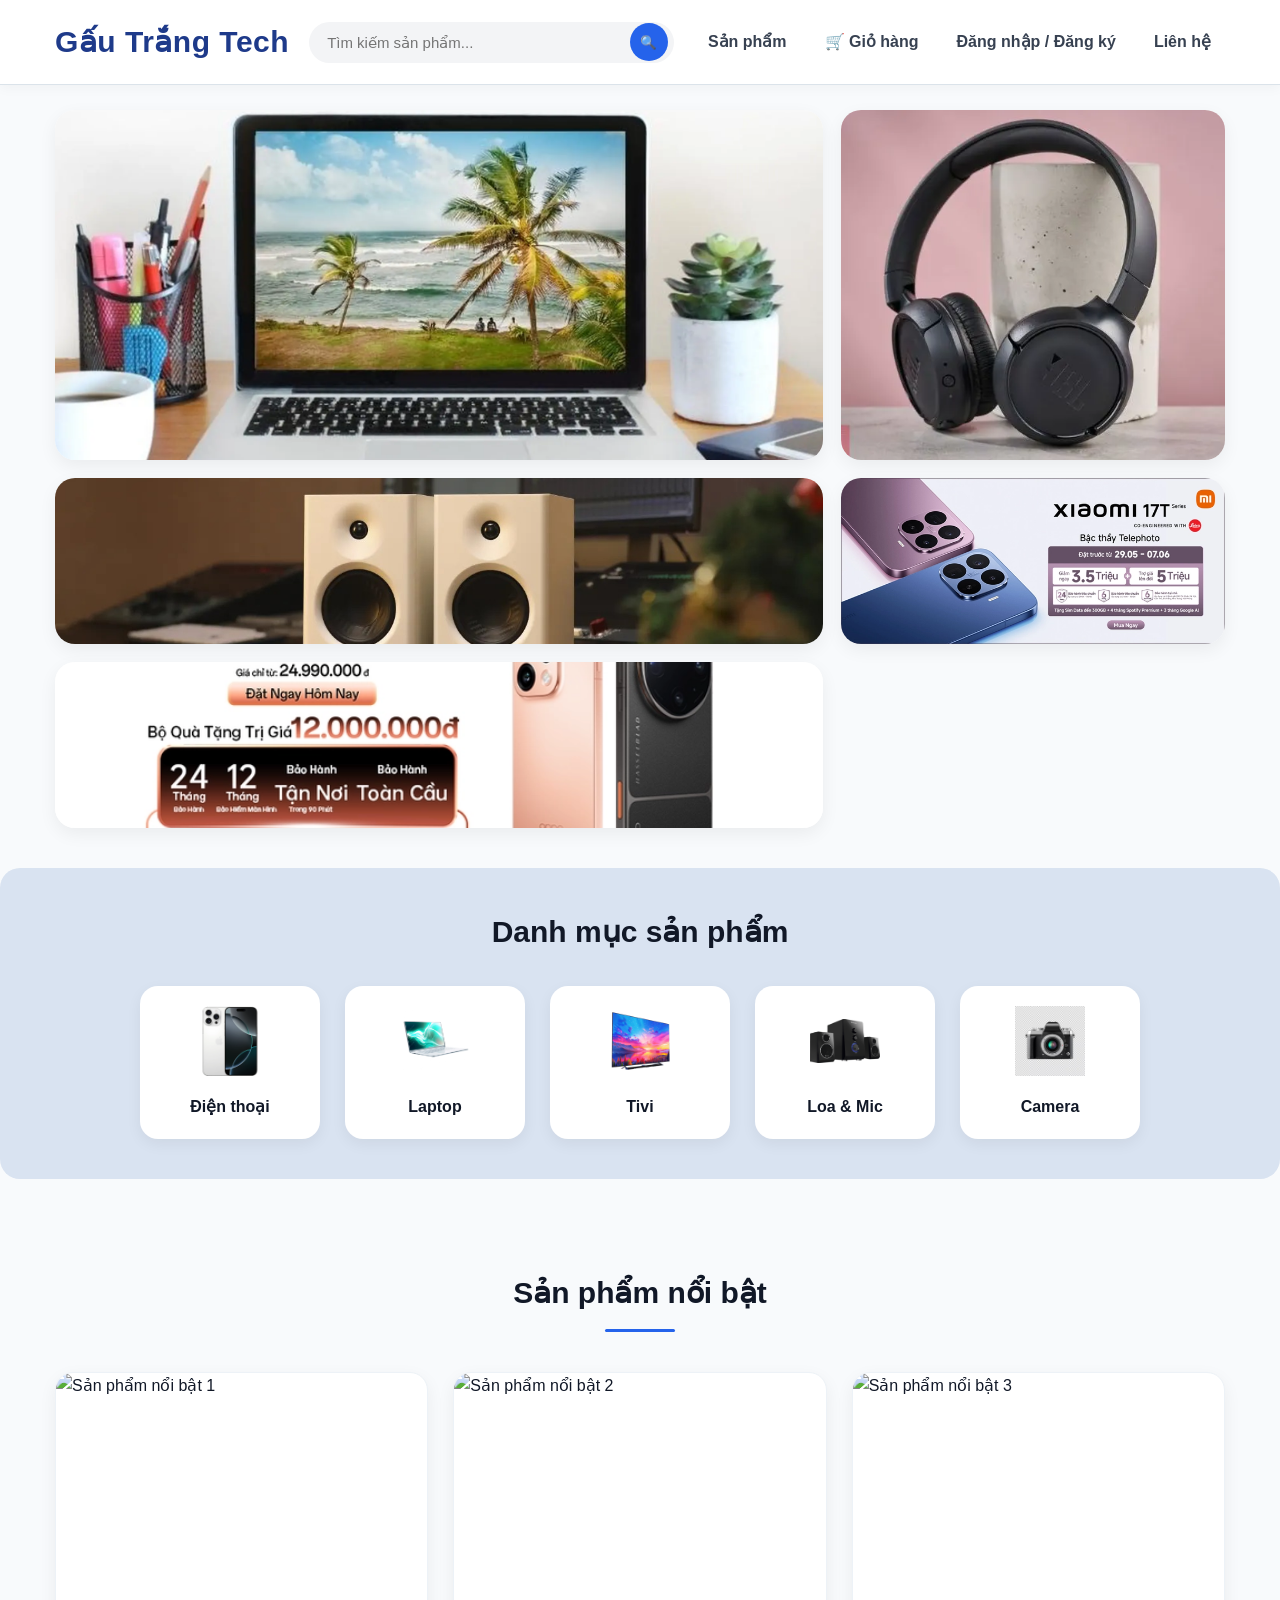
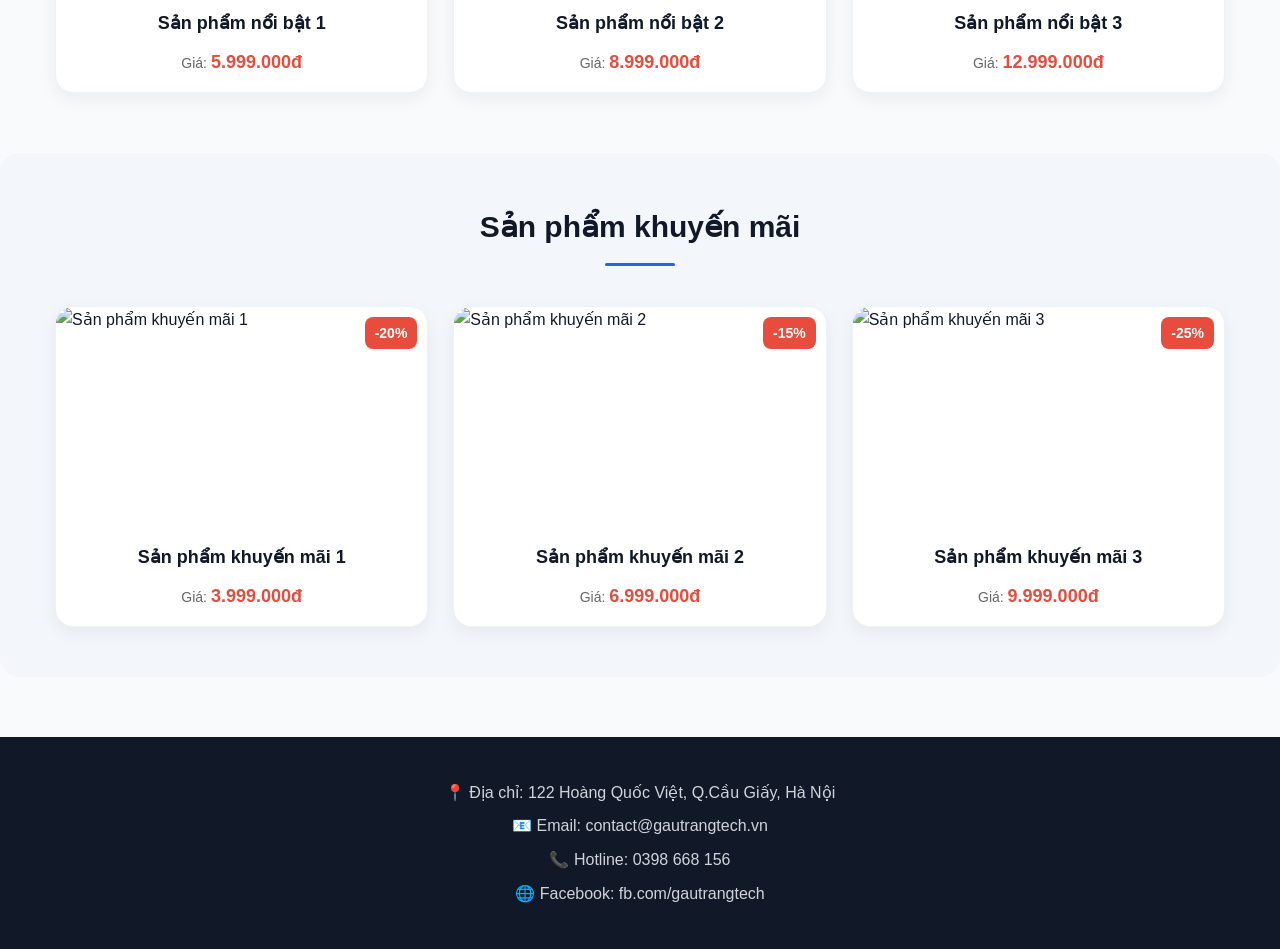
==== index.html @ 23dd0eb5 "Add HTML and CSS Added HTML and CSS" ====
<!DOCTYPE html>
<html lang="vi">
<head>
  <meta charset="UTF-8">
  <meta name="viewport" content="width=device-width, initial-scale=1.0">
  <title>Gấu Trắng Tech</title>
  <link rel="stylesheet" href="css/style.css">
</head>
<body>
  <header>
    <div class="container header-container">
      <div class="logo">
        <a href="index.html">Gấu Trắng Tech</a>
      </div>
      <div class="search-box">
        <input type="text" placeholder="Tìm kiếm sản phẩm..." id="searchInput">
        <button>🔍</button>
      </div>
      <div class="header-links">
        <a href="products.html">Sản phẩm</a>
        <a href="cart.html">🛒 Giỏ hàng</a>
        <a href="login.html">Đăng nhập / Đăng ký</a>
        <a href="contact.html">Liên hệ</a>
      </div>
    </div>
  </header>
  <section class="banner-news">
    <div class="container">
      <div class="news-grid" id="bannerContainer">
        <!-- Backend sẽ render banners ở đây -->
        <a href="products.html" class="news-card news-large">
          <img src="images/banner1.jpg" alt="Banner 1">
        </a>
        <a href="products.html" class="news-card news-large">
          <img src="images/banner2.jpg" alt="Banner 2">
        </a>
        <a href="products.html" class="news-card news-small">
          <img src="images/banner3.jpg" alt="Banner 3">
        </a>
        <a href="products.html" class="news-card news-small">
          <img src="images/banner4.jpg" alt="Banner 4">
        </a>
        <a href="products.html" class="news-card news-small">
          <img src="images/banner.jpg" alt="Banner 5">
        </a>
      </div>
    </div>
  </section>
  <section class="categories">
    <div class="container">
      <h2>Danh mục sản phẩm</h2>
      <div class="category-grid" id="categoryContainer">
        <!-- Backend sẽ render categories ở đây -->
        <a href="products.html?category=phone" class="category-item" data-category-id="1">
          <img src="images/phone.png" alt="Điện thoại">
          <p>Điện thoại</p>
        </a>
        <a href="products.html?category=laptop" class="category-item" data-category-id="2">
          <img src="images/laptop.png" alt="Laptop">
          <p>Laptop</p>
        </a>
        <a href="products.html?category=tivi" class="category-item" data-category-id="3">
          <img src="images/tivi.png" alt="Tivi">
          <p>Tivi</p>
        </a>
        <a href="products.html?category=speaker" class="category-item" data-category-id="4">
          <img src="images/loa.png" alt="Loa & Mic">
          <p>Loa & Mic</p>
        </a>
        <a href="products.html?category=camera" class="category-item" data-category-id="5">
          <img src="images/camera.png" alt="Camera">
          <p>Camera</p>
        </a>
      </div>
    </div>
  </section>
  <section class="product-section">
    <div class="container">
      <h2>Sản phẩm nổi bật</h2>
      <div class="product-grid" id="featuredProductsContainer">
        <a href="product-detail.html?id=1" class="product-item" data-product-id="1">
          <img src="images/featured1.jpg" alt="Sản phẩm nổi bật 1">
          <h3 class="product-name">Sản phẩm nổi bật 1</h3>
          <p class="product-price">Giá: <span>5.999.000đ</span></p>
        </a>
        <a href="product-detail.html?id=2" class="product-item" data-product-id="2">
          <img src="images/featured2.jpg" alt="Sản phẩm nổi bật 2">
          <h3 class="product-name">Sản phẩm nổi bật 2</h3>
          <p class="product-price">Giá: <span>8.999.000đ</span></p>
        </a>
        <a href="product-detail.html?id=3" class="product-item" data-product-id="3">
          <img src="images/featured3.jpg" alt="Sản phẩm nổi bật 3">
          <h3 class="product-name">Sản phẩm nổi bật 3</h3>
          <p class="product-price">Giá: <span>12.999.000đ</span></p>
        </a>
      </div>
    </div>
  </section>
  <section class="product-section promo">
    <div class="container">
      <h2>Sản phẩm khuyến mãi</h2>
      <div class="product-grid" id="promoProductsContainer">
        <!-- Backend sẽ render promo products ở đây -->
        <a href="product-detail.html?id=4" class="product-item" data-product-id="4">
          <img src="images/promo1.jpg" alt="Sản phẩm khuyến mãi 1">
          <h3 class="product-name">Sản phẩm khuyến mãi 1</h3>
          <p class="product-price">Giá: <span>3.999.000đ</span></p>
          <p class="product-discount">-20%</p>
        </a>
        <a href="product-detail.html?id=5" class="product-item" data-product-id="5">
          <img src="images/promo2.jpg" alt="Sản phẩm khuyến mãi 2">
          <h3 class="product-name">Sản phẩm khuyến mãi 2</h3>
          <p class="product-price">Giá: <span>6.999.000đ</span></p>
          <p class="product-discount">-15%</p>
        </a>
        <a href="product-detail.html?id=6" class="product-item" data-product-id="6">
          <img src="images/promo3.jpg" alt="Sản phẩm khuyến mãi 3">
          <h3 class="product-name">Sản phẩm khuyến mãi 3</h3>
          <p class="product-price">Giá: <span>9.999.000đ</span></p>
          <p class="product-discount">-25%</p>
        </a>
      </div>
    </div>
  </section>

  <footer>
    <p>📍 Địa chỉ: 122 Hoàng Quốc Việt, Q.Cầu Giấy, Hà Nội</p>
    <p>📧 Email: contact@gautrangtech.vn</p>
    <p>📞 Hotline: 0398 668 156</p>
    <p>🌐 Facebook: fb.com/gautrangtech</p>
  </footer>
</body>
</html>
<!-- Add HTML and CSS -->
---- css/style.css ----
*{
    margin:0;
    padding:0;
    box-sizing:border-box;
}

html{
    scroll-behavior:smooth;
}

body{
    font-family:'Segoe UI', Arial, sans-serif;
    background:#f8fafc;
    color:#111827;
    line-height:1.6;
}

.container{
    max-width:1200px;
    margin:auto;
    padding:0 15px;
}

header{
    background:#ffffff;
    border-bottom:1px solid #dbe3ea;
    box-shadow:0 3px 12px rgba(0,0,0,.04);
    padding:18px 40px;
    position:sticky;
    top:0;
    z-index:999;
}

.header-container{
    display:flex;
    justify-content:space-between;
    align-items:center;
    gap:20px;
}

.logo a{
    text-decoration: none;
    font-size:30px;
    font-weight:700;
    color:#1e3a8a;
    letter-spacing:.5px;
    white-space:nowrap;
}
.logo a:hover{
    color: #2563eb;
}

.search-box{
    flex:1;
    display:flex;
    position:relative;
}

.search-box input{
    width:100%;
    padding:12px 18px;
    border:none;
    background:#f3f4f6;
    border-radius:30px;
    outline:none;
    font-size:15px;
}

.search-box input:focus{
    box-shadow:0 0 0 3px rgba(37,99,235,.15);
}

.search-box button{
    position:absolute;
    right:6px;
    top:50%;
    transform:translateY(-50%);
    width:38px;
    height:38px;
    border:none;
    border-radius:50%;
    background:#2563eb;
    color:white;
    cursor:pointer;
    transition:.3s;
}

.search-box button:hover{
    background:#1d4ed8;
}

.header-links{
    display:flex;
    align-items:center;
    gap:10px;
}

.header-links a{
    text-decoration:none;
    color:#374151;
    font-weight:600;
    padding:10px 14px;
    border-radius:10px;
    transition:.3s;
}

.header-links a:hover{
    background:#f3f4f6;
    color:#111827;
}

.banner-news{
    padding:25px 0 40px;
}

.news-grid{
    display:grid;
    grid-template-columns:2fr 1fr;
    gap:18px;
}

.news-card{
    display:block;
    overflow:hidden;
    border-radius:20px;
    background:#fff;
    box-shadow:0 6px 18px rgba(0,0,0,.06);
    transition:.3s;
}

.news-card:hover{
    transform:translateY(-4px);
    box-shadow:0 12px 24px rgba(0,0,0,.10);
}

.news-large{
    height:350px;
}

.news-small{
    height:166px;
}

.news-card img{
    width:100%;
    height:100%;
    object-fit:cover;
    transition:.4s;
}

.news-card:hover img{
    transform:scale(1.04);
}

@media(max-width:768px){
    .news-grid{
        grid-template-columns:1fr;
    }

    .news-large{
        height:240px;
    }

    .news-small{
        height:180px;
    }
}

.categories{
    background:#d9e3f1;
    border-radius:20px;
    padding:40px 0;
    margin-bottom:30px;
}

.categories h2{
    text-align:center;
    font-size:30px;
    margin-bottom:30px;
    color:#111827;
}

.category-grid{
    display:flex;
    justify-content:center;
    gap:25px;
    flex-wrap:wrap;
}

.category-item{
    width:180px;
    background:#fff;
    text-align:center;
    text-decoration:none;
    color:#111827;
    padding:20px;
    border-radius:18px;
    box-shadow:0 5px 15px rgba(0,0,0,.06);
    transition:.3s;
}

.category-item:hover{
    transform:translateY(-8px);
}

.category-item img{
    width:70px;
    height:70px;
    object-fit:contain;
    margin-bottom:10px;
}

.category-item p{
    font-weight:600;
}

.product-section{
    padding:60px 0;
}

.product-section h2{
    text-align:center;
    position:relative;
    margin-bottom:40px;
    font-size:30px;
    color:#111827;
}

.product-section h2::after{
    content:"";
    display:block;
    width:70px;
    height:3px;
    background:#2563eb;
    margin:12px auto 0;
    border-radius:20px;
}

.promo{
    background:#f3f6fb;
    border-radius:20px;
    padding:50px 20px;
}

.product-grid{
    display:grid;
    grid-template-columns:repeat(auto-fit,minmax(250px,1fr));
    gap:25px;
}
.product-item{
    background:#fff;
    border:1px solid #edf2f7;
    border-radius:18px;
    overflow:hidden;
    text-decoration:none;
    color:#111827;
    box-shadow:0 6px 18px rgba(0,0,0,.06);
    transition:.3s;
    position:relative;
    display:flex;
    flex-direction:column;
}

.product-item:hover{
    transform:translateY(-8px);
    border-color:#dbeafe;
    box-shadow:0 12px 28px rgba(0,0,0,.10);
}

.product-item img{
    width:100%;
    height:220px;
    object-fit:cover;
}

.product-item h3{
    padding:15px 15px 5px 15px;
    text-align:center;
    font-size:18px;
    font-weight:600;
}

.product-name{
    padding:15px 15px 5px 15px;
    font-size:16px;
    font-weight:600;
    min-height:50px;
    display:flex;
    align-items:center;
    justify-content:center;
}

.product-price{
    padding:5px 15px 15px 15px;
    text-align:center;
    font-size:14px;
    color:#666;
}

.product-price span{
    font-weight:700;
    color:#e74c3c;
    font-size:18px;
}

.product-discount{
    position:absolute;
    top:10px;
    right:10px;
    background:#e74c3c;
    color:white;
    padding:5px 10px;
    border-radius:8px;
    font-weight:700;
    font-size:14px;
}

footer{
    background:#111827;
    color:white;
    text-align:center;
    padding:35px 20px;
    margin-top:60px;
}

footer p{
    margin:8px 0;
    color:#d1d5db;
}

@media(max-width:768px){
    .header-container{
        flex-direction:column;
    }

    .search-box{
        width:100%;
    }

    .header-links{
        flex-wrap:wrap;
        justify-content:center;
    }

    .logo{
        text-align:center;
    }

    .product-grid{
        grid-template-columns:1fr;
    }
}
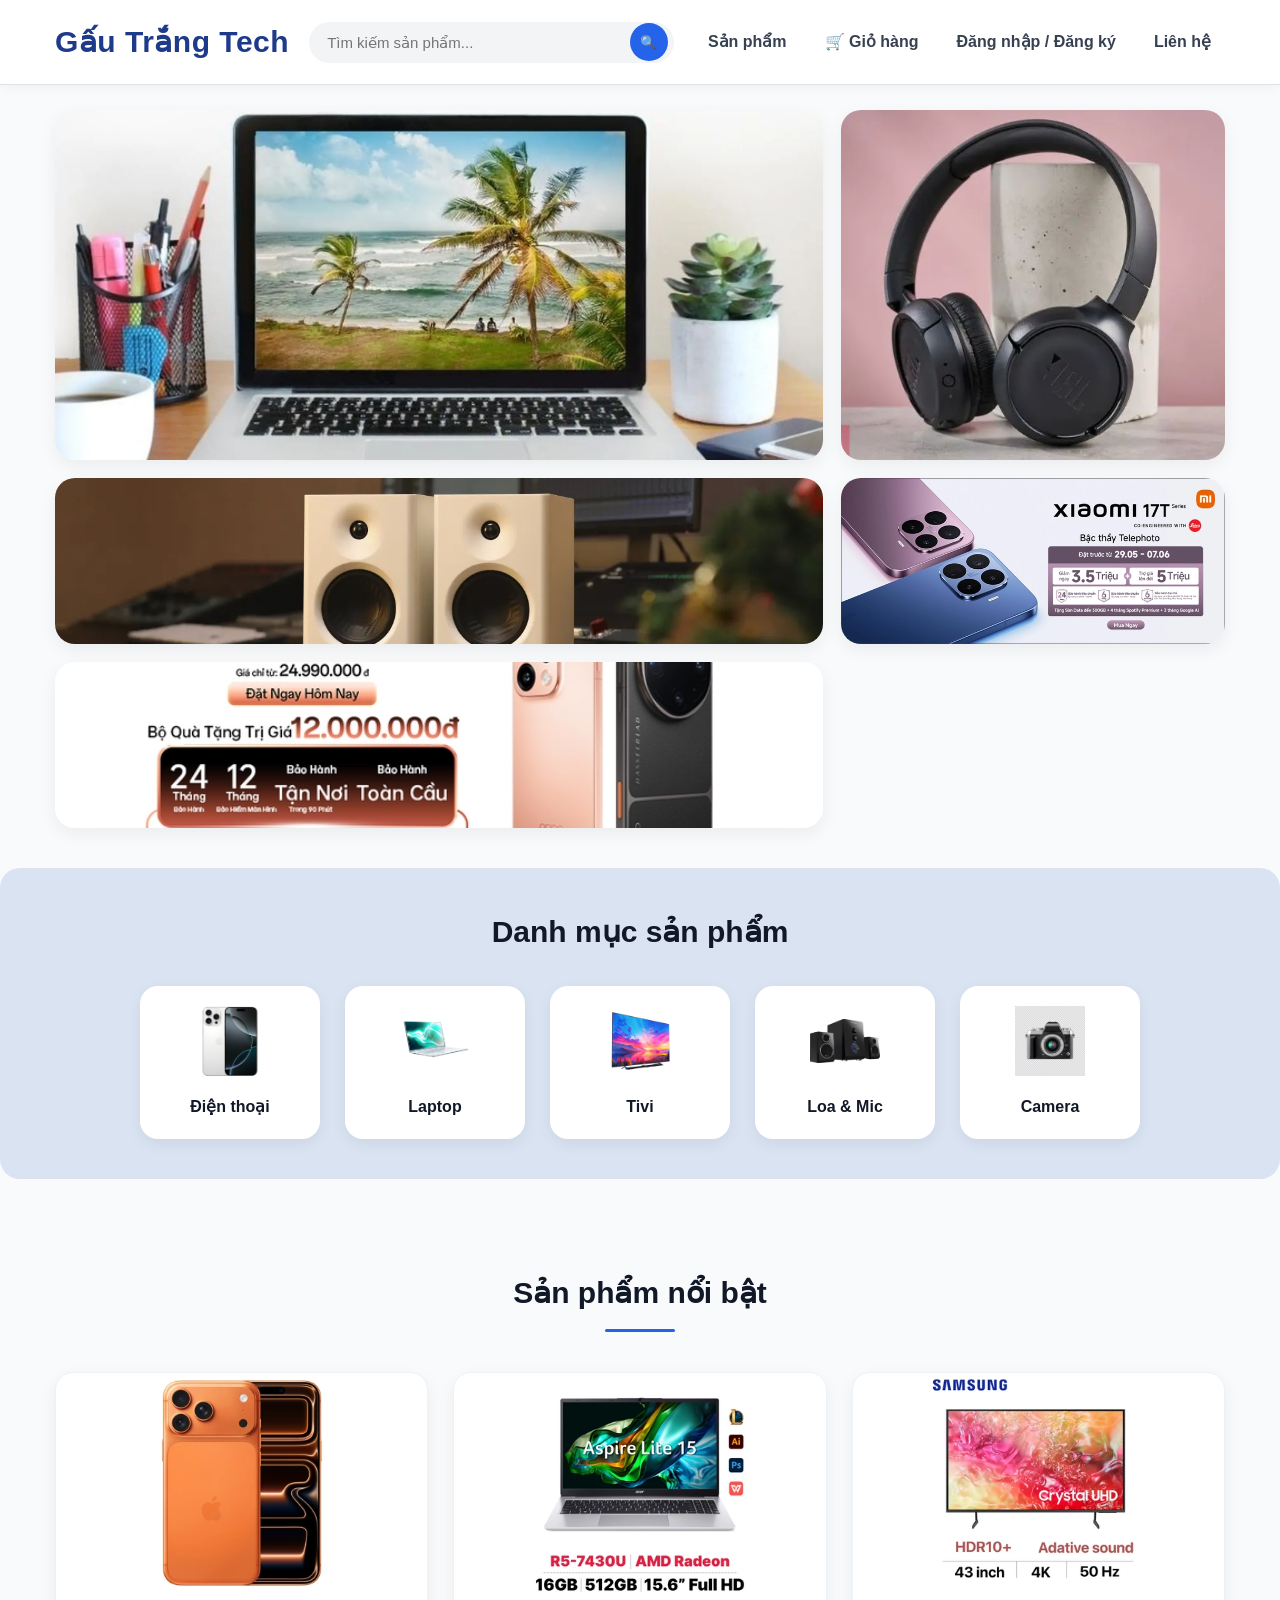
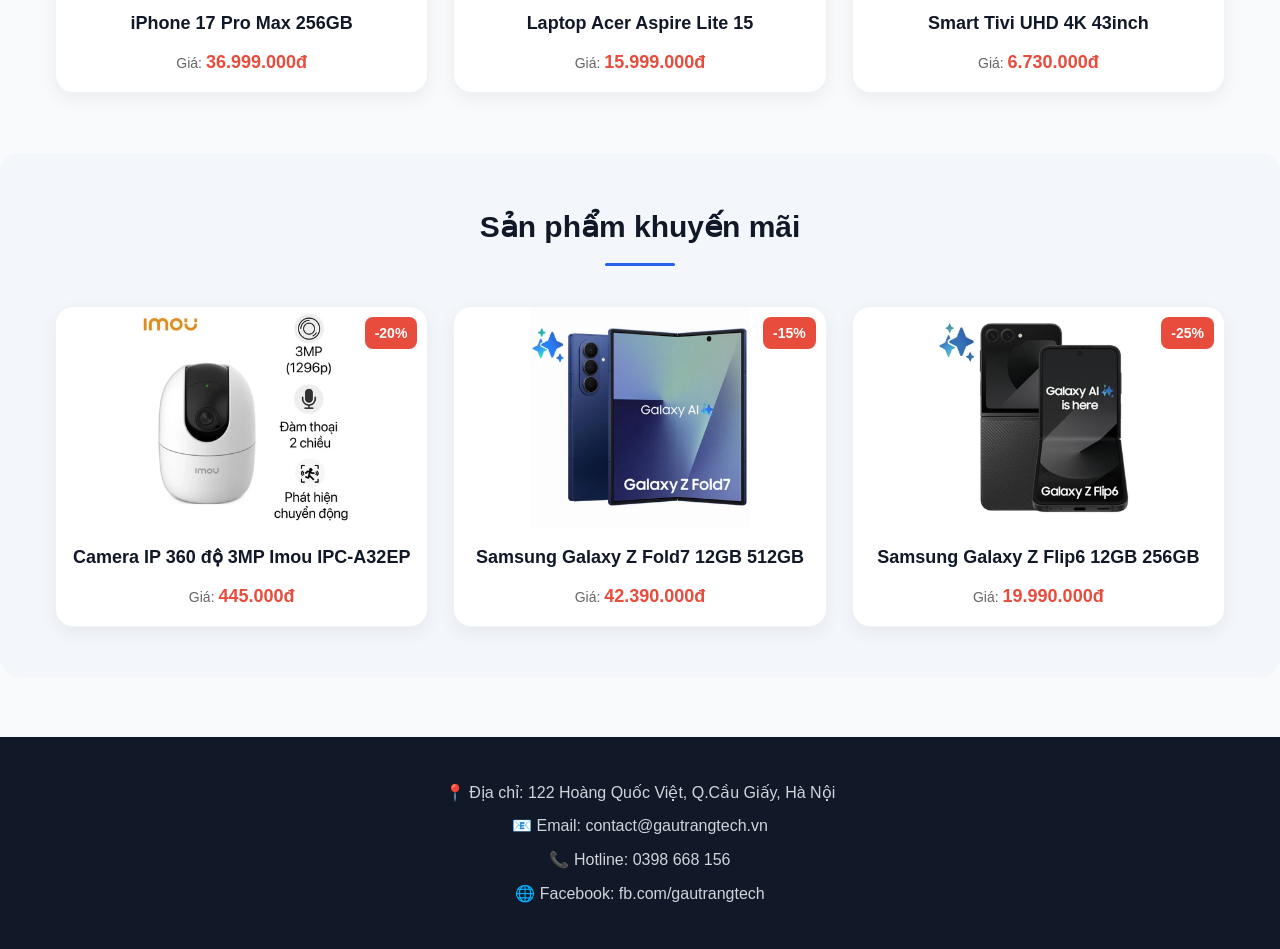
==== commit da63ea7e: "Update homepage design and product images" ====
--- a/index.html
+++ b/index.html
@@ -22,7 +22,6 @@
         <a href="login.html">Đăng nhập / Đăng ký</a>
         <a href="contact.html">Liên hệ</a>
       </div>
-    </div>
   </header>
   <section class="banner-news">
     <div class="container">
@@ -79,19 +78,19 @@
       <h2>Sản phẩm nổi bật</h2>
       <div class="product-grid" id="featuredProductsContainer">
         <a href="product-detail.html?id=1" class="product-item" data-product-id="1">
-          <img src="images/featured1.jpg" alt="Sản phẩm nổi bật 1">
-          <h3 class="product-name">Sản phẩm nổi bật 1</h3>
-          <p class="product-price">Giá: <span>5.999.000đ</span></p>
+          <img src="images/iphone17promax.jpg" alt="Sản phẩm nổi bật 1">
+          <h3 class="product-name">iPhone 17 Pro Max 256GB</h3>
+          <p class="product-price">Giá: <span>36.999.000đ</span></p>
         </a>
         <a href="product-detail.html?id=2" class="product-item" data-product-id="2">
-          <img src="images/featured2.jpg" alt="Sản phẩm nổi bật 2">
-          <h3 class="product-name">Sản phẩm nổi bật 2</h3>
-          <p class="product-price">Giá: <span>8.999.000đ</span></p>
+          <img src="images/laptop Acer.jpg" alt="Sản phẩm nổi bật 2">
+          <h3 class="product-name">Laptop Acer Aspire Lite 15 </h3>
+          <p class="product-price">Giá: <span>15.999.000đ</span></p>
         </a>
         <a href="product-detail.html?id=3" class="product-item" data-product-id="3">
-          <img src="images/featured3.jpg" alt="Sản phẩm nổi bật 3">
-          <h3 class="product-name">Sản phẩm nổi bật 3</h3>
-          <p class="product-price">Giá: <span>12.999.000đ</span></p>
+          <img src="images/smarttivi.jpg" alt="Sản phẩm nổi bật 3">
+          <h3 class="product-name">Smart Tivi UHD 4K 43inch </h3>
+          <p class="product-price">Giá: <span>6.730.000đ</span></p>
         </a>
       </div>
     </div>
@@ -102,21 +101,21 @@
       <div class="product-grid" id="promoProductsContainer">
         <!-- Backend sẽ render promo products ở đây -->
         <a href="product-detail.html?id=4" class="product-item" data-product-id="4">
-          <img src="images/promo1.jpg" alt="Sản phẩm khuyến mãi 1">
-          <h3 class="product-name">Sản phẩm khuyến mãi 1</h3>
-          <p class="product-price">Giá: <span>3.999.000đ</span></p>
+          <img src="images/camera360.jpg" alt="Sản phẩm khuyến mãi 1">
+          <h3 class="product-name">Camera IP 360 độ 3MP Imou IPC-A32EP</h3>
+          <p class="product-price">Giá: <span>445.000đ</span></p>
           <p class="product-discount">-20%</p>
         </a>
         <a href="product-detail.html?id=5" class="product-item" data-product-id="5">
-          <img src="images/promo2.jpg" alt="Sản phẩm khuyến mãi 2">
-          <h3 class="product-name">Sản phẩm khuyến mãi 2</h3>
-          <p class="product-price">Giá: <span>6.999.000đ</span></p>
+          <img src="images/samsunggalaxy.jpg" alt="Sản phẩm khuyến mãi 2">
+          <h3 class="product-name">Samsung Galaxy Z Fold7 12GB 512GB</h3>
+          <p class="product-price">Giá: <span>42.390.000đ</span></p>
           <p class="product-discount">-15%</p>
         </a>
         <a href="product-detail.html?id=6" class="product-item" data-product-id="6">
-          <img src="images/promo3.jpg" alt="Sản phẩm khuyến mãi 3">
-          <h3 class="product-name">Sản phẩm khuyến mãi 3</h3>
-          <p class="product-price">Giá: <span>9.999.000đ</span></p>
+          <img src="images/samsungzflip6.jpg" alt="Sản phẩm khuyến mãi 3">
+          <h3 class="product-name">Samsung Galaxy Z Flip6 12GB 256GB</h3>
+          <p class="product-price">Giá: <span>19.990.000đ</span></p>
           <p class="product-discount">-25%</p>
         </a>
       </div>
@@ -129,6 +128,7 @@
     <p>📞 Hotline: 0398 668 156</p>
     <p>🌐 Facebook: fb.com/gautrangtech</p>
   </footer>
+  <script src="js/main.js"></script>
+  <script src="js/index.js"></script>
 </body>
 </html>
-<!-- Add HTML and CSS -->
--- a/css/style.css
+++ b/css/style.css
@@ -270,7 +270,7 @@
 .product-item img{
     width:100%;
     height:220px;
-    object-fit:cover;
+    object-fit:contain;
 }
 
 .product-item h3{
@@ -349,4 +349,5 @@
     .product-grid{
         grid-template-columns:1fr;
     }
-}+}
+/* Add HTML and CSS */
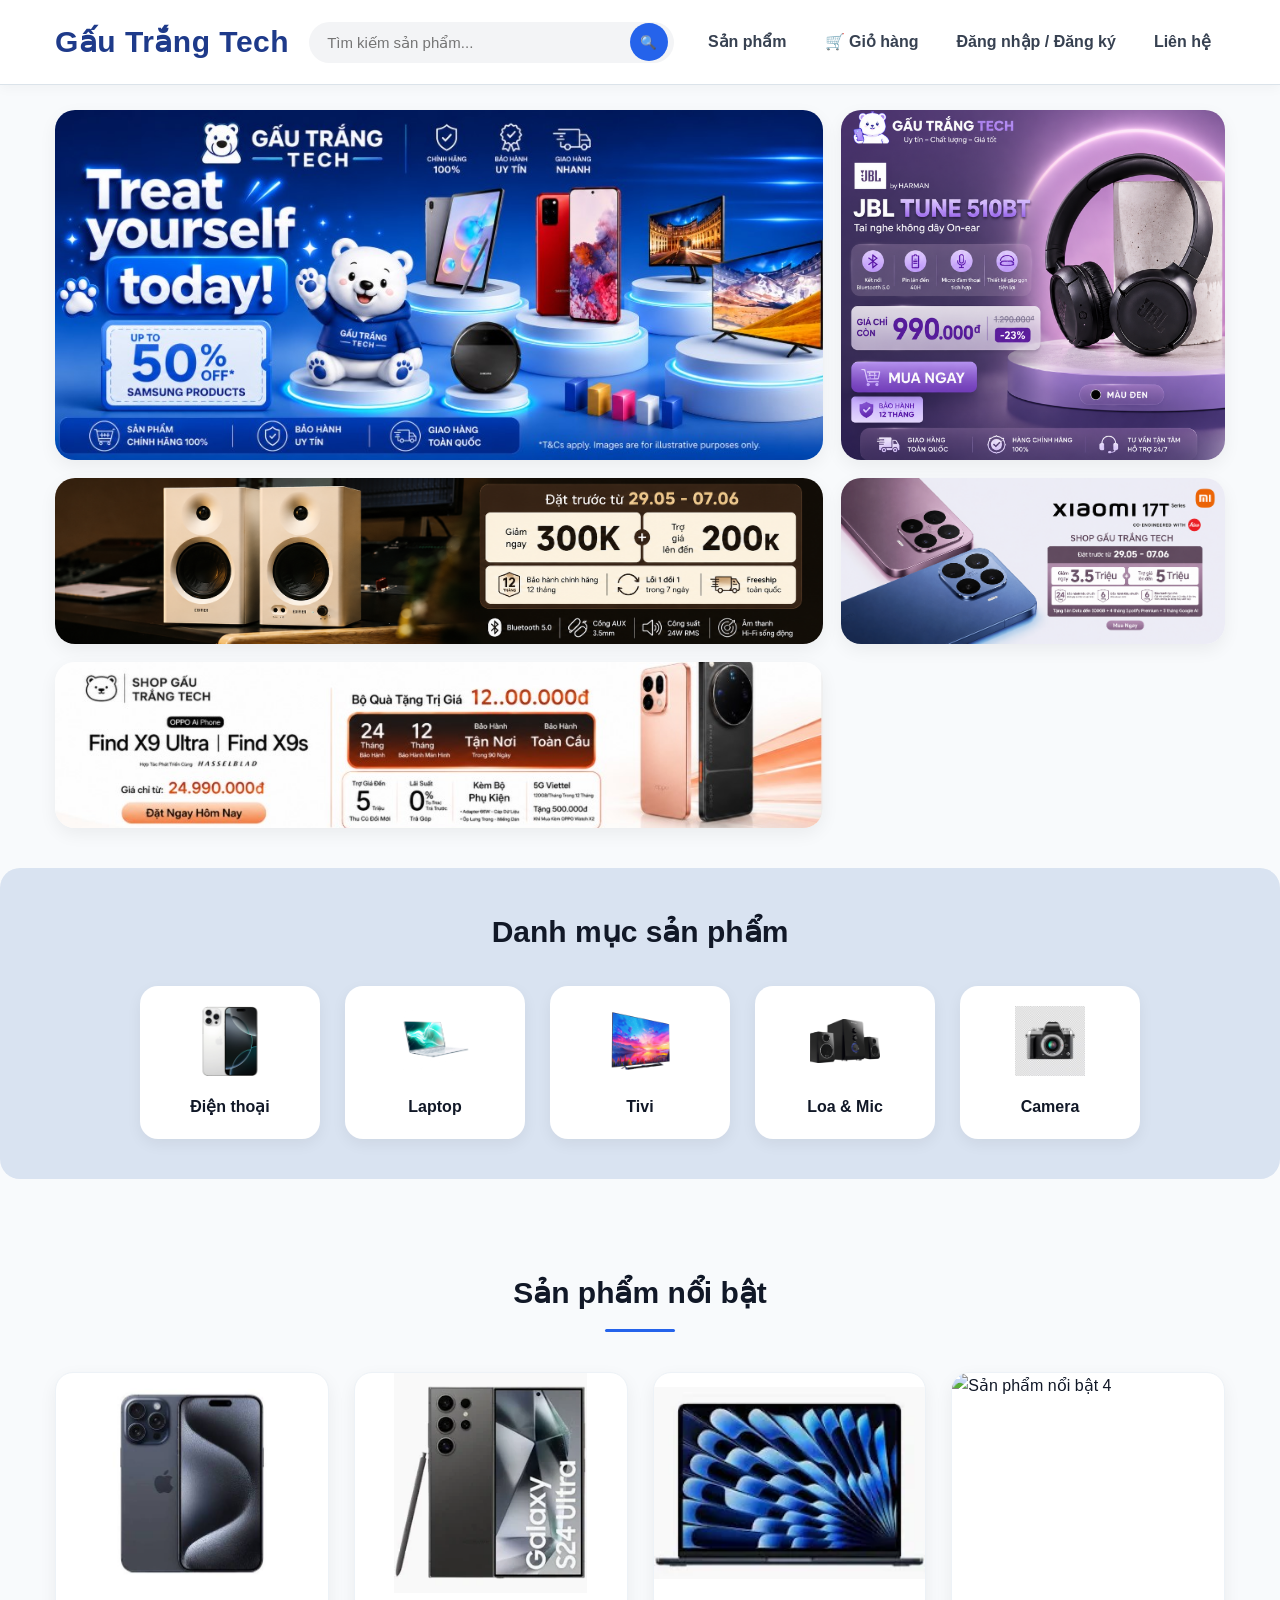
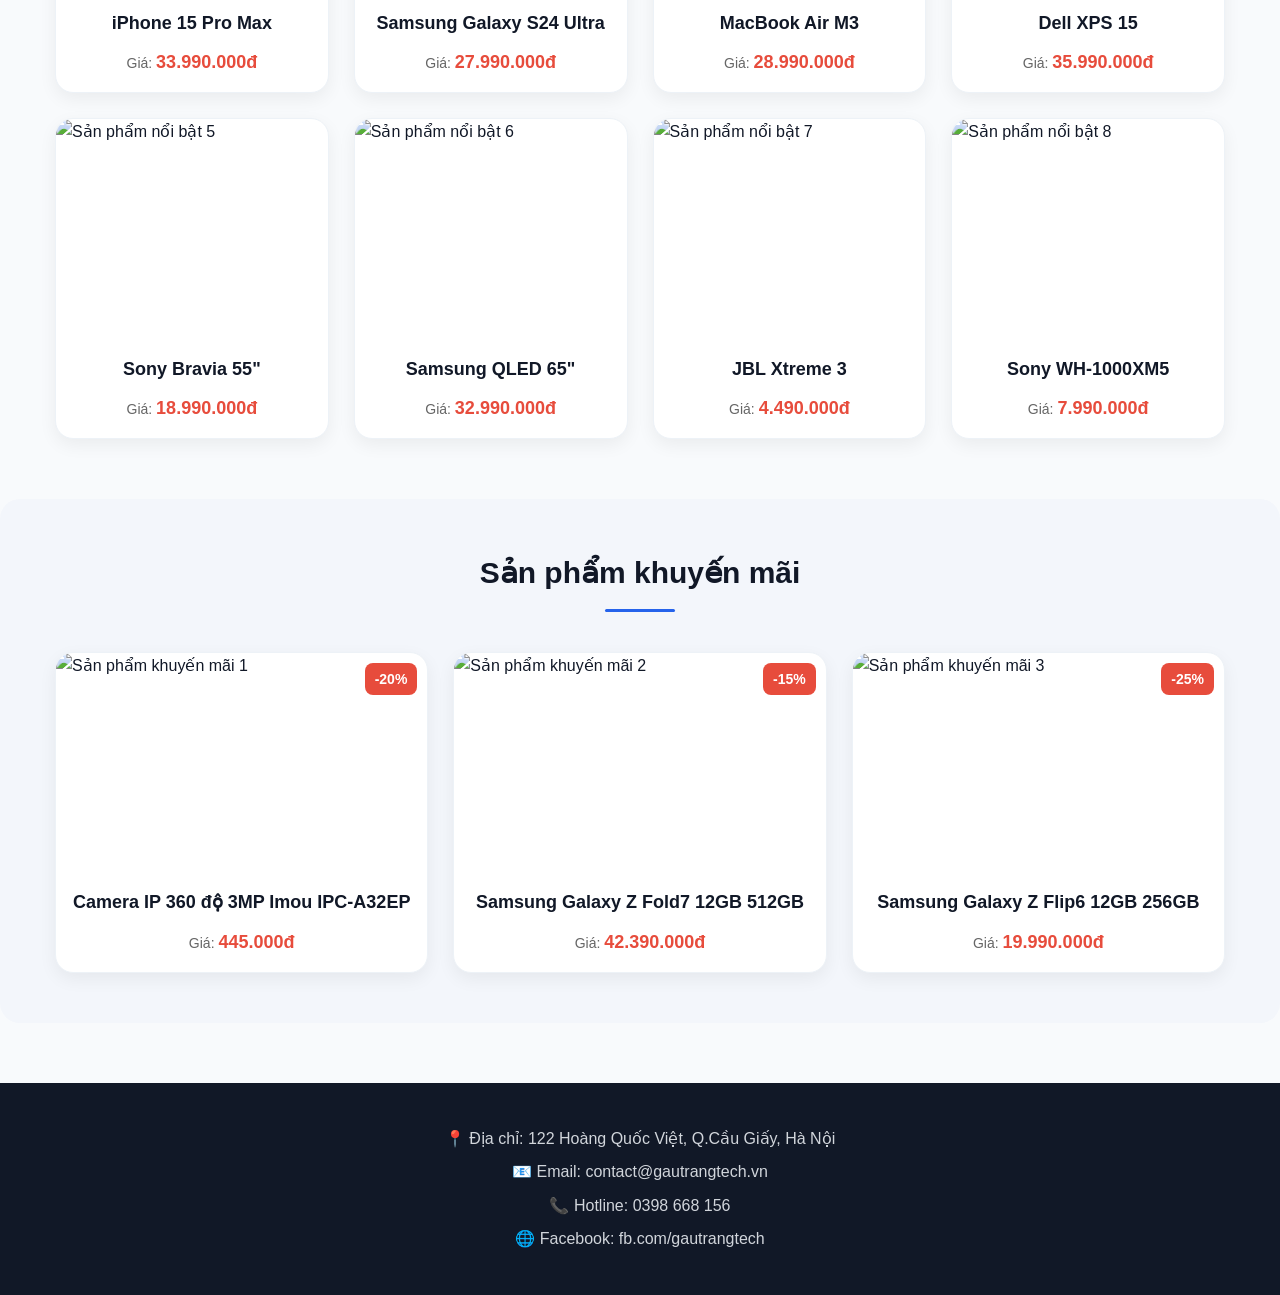
==== commit 592dd4f4: "Update homepage design and product images" ====
--- a/index.html
+++ b/index.html
@@ -23,28 +23,59 @@
         <a href="contact.html">Liên hệ</a>
       </div>
   </header>
-  <section class="banner-news">
-    <div class="container">
-      <div class="news-grid" id="bannerContainer">
-        <!-- Backend sẽ render banners ở đây -->
-        <a href="products.html" class="news-card news-large">
-          <img src="images/banner1.jpg" alt="Banner 1">
-        </a>
-        <a href="products.html" class="news-card news-large">
-          <img src="images/banner2.jpg" alt="Banner 2">
-        </a>
-        <a href="products.html" class="news-card news-small">
-          <img src="images/banner3.jpg" alt="Banner 3">
-        </a>
-        <a href="products.html" class="news-card news-small">
-          <img src="images/banner4.jpg" alt="Banner 4">
-        </a>
-        <a href="products.html" class="news-card news-small">
-          <img src="images/banner.jpg" alt="Banner 5">
-        </a>
-      </div>
+<section class="banner-news">
+  <div class="container">
+    <div class="news-grid" id="bannerContainer">
+
+      <!-- Banner lớn slider -->
+<div class="news-card news-large slider">
+
+    <!-- Nút chuyển ảnh -->
+    <button class="slider-btn prev">❮</button>
+    <button class="slider-btn next">❯</button>
+
+    <a href="products.html">
+        <img src="images/banner1.jpg" class="slide active" alt="Banner 1">
+    </a>
+
+    <a href="products.html">
+        <img src="images/banner2.jpg" class="slide" alt="Banner 2">
+    </a>
+
+    <a href="products.html">
+        <img src="images/banner3.jpg" class="slide" alt="Banner 3">
+    </a>
+
+    <a href="products.html">
+        <img src="images/banner4.jpg" class="slide" alt="Banner 4">
+    </a>
+
+    <a href="products.html">
+        <img src="images/banner5.jpg" class="slide" alt="Banner 5">
+    </a>
+
+</div>
+
+      <!-- Banner nhỏ -->
+      <a href="products.html" class="news-card news-tall">
+        <img src="images/banner6.jpg" alt="Banner 6">
+      </a>
+
+      <a href="products.html" class="news-card news-small">
+        <img src="images/banner7.jpg" alt="Banner 7">
+      </a>
+
+      <a href="products.html" class="news-card news-small">
+        <img src="images/banner8.jpg" alt="Banner 8">
+      </a>
+
+      <a href="products.html" class="news-card news-small">
+        <img src="images/banner9.jpg" alt="Banner 9">
+      </a>
+
     </div>
-  </section>
+  </div>
+</section>
   <section class="categories">
     <div class="container">
       <h2>Danh mục sản phẩm</h2>
@@ -78,19 +109,44 @@
       <h2>Sản phẩm nổi bật</h2>
       <div class="product-grid" id="featuredProductsContainer">
         <a href="product-detail.html?id=1" class="product-item" data-product-id="1">
-          <img src="images/iphone17promax.jpg" alt="Sản phẩm nổi bật 1">
-          <h3 class="product-name">iPhone 17 Pro Max 256GB</h3>
-          <p class="product-price">Giá: <span>36.999.000đ</span></p>
+          <img src="images/featured1.jpg" alt="Sản phẩm nổi bật 1">
+          <h3 class="product-name">iPhone 15 Pro Max </h3>
+          <p class="product-price">Giá: <span>33.990.000đ</span></p>
         </a>
         <a href="product-detail.html?id=2" class="product-item" data-product-id="2">
-          <img src="images/laptop Acer.jpg" alt="Sản phẩm nổi bật 2">
-          <h3 class="product-name">Laptop Acer Aspire Lite 15 </h3>
-          <p class="product-price">Giá: <span>15.999.000đ</span></p>
+          <img src="images/featured2.jpg" alt="Sản phẩm nổi bật 2">
+          <h3 class="product-name">Samsung Galaxy S24 Ultra</h3>
+          <p class="product-price">Giá: <span>27.990.000đ</span></p>
         </a>
         <a href="product-detail.html?id=3" class="product-item" data-product-id="3">
-          <img src="images/smarttivi.jpg" alt="Sản phẩm nổi bật 3">
-          <h3 class="product-name">Smart Tivi UHD 4K 43inch </h3>
-          <p class="product-price">Giá: <span>6.730.000đ</span></p>
+          <img src="images/featured3.jpg" alt="Sản phẩm nổi bật 3">
+          <h3 class="product-name">MacBook Air M3</h3>
+          <p class="product-price">Giá: <span>28.990.000đ</span></p>
+        </a>
+        <a href="product-detail.html?id=4" class="product-item" data-product-id="4">
+          <img src="images/featured4.jpg" alt="Sản phẩm nổi bật 4">
+          <h3 class="product-name">Dell XPS 15</h3>
+          <p class="product-price">Giá: <span>35.990.000đ</span></p>
+        </a>
+        <a href="product-detail.html?id=5" class="product-item" data-product-id="5">
+          <img src="images/featured5.jpg" alt="Sản phẩm nổi bật 5">
+          <h3 class="product-name">Sony Bravia 55"</h3>
+          <p class="product-price">Giá: <span>18.990.000đ</span></p>
+        </a>
+        <a href="product-detail.html?id=6" class="product-item" data-product-id="6">
+          <img src="images/featured6.jpg" alt="Sản phẩm nổi bật 6">
+          <h3 class="product-name">Samsung QLED 65"</h3>
+          <p class="product-price">Giá: <span>32.990.000đ</span></p>
+        </a>
+        <a href="product-detail.html?id=7" class="product-item" data-product-id="7">
+          <img src="images/featured7.jpg" alt="Sản phẩm nổi bật 7">
+          <h3 class="product-name">JBL Xtreme 3</h3>
+          <p class="product-price">Giá: <span>4.490.000đ</span></p>
+        </a>
+        <a href="product-detail.html?id=8" class="product-item" data-product-id="8">
+          <img src="images/featured8.jpg" alt="Sản phẩm nổi bật 8">
+          <h3 class="product-name">Sony WH-1000XM5</h3>
+          <p class="product-price">Giá: <span>7.990.000đ</span></p>
         </a>
       </div>
     </div>
--- a/css/style.css
+++ b/css/style.css
@@ -135,12 +135,100 @@
 
 .news-large{
     height:350px;
+    position:relative;
+    overflow:hidden;
+}
+
+/* Slider */
+.slider a{
+    position:absolute;
+    width:100%;
+    height:100%;
+    top:0;
+    left:0;
+}
+
+.slide{
+    position:absolute;
+    top:0;
+    left:0;
+    width:100%;
+    height:100%;
+
+    object-fit:cover;
+
+    opacity:0;
+    transition:opacity .8s ease;
+}
+
+.slide.active{
+    opacity:1;
+}
+
+.slider-btn{
+    position:absolute;
+    top:50%;
+    transform:translateY(-50%);
+
+    width:45px;
+    height:45px;
+
+    border:none;
+    border-radius:50%;
+
+    background:rgba(0,0,0,0.5);
+    color:white;
+    font-size:22px;
+    cursor:pointer;
+
+    z-index:100;
+
+    /* Ẩn mặc định */
+    opacity:0;
+
+    transition:all .3s ease;
+}
+
+/* Hiện nút khi rê chuột vào banner lớn */
+.slider:hover .slider-btn{
+    opacity:1;
+}
+
+.prev{
+    left:5px;
+}
+
+.next{
+    right:5px;
+}
+
+.slider:hover .prev{
+    left:15px;
+}
+
+.slider:hover .next{
+    right:15px;
+}
+
+.slider-btn:hover{
+    background:rgba(0,0,0,0.8);
+}
+
+.prev{
+    left:15px;
+}
+
+.next{
+    right:15px;
 }
 
 .news-small{
     height:166px;
 }
 
+.news-tall{
+    height:350px;
+}
 .news-card img{
     width:100%;
     height:100%;
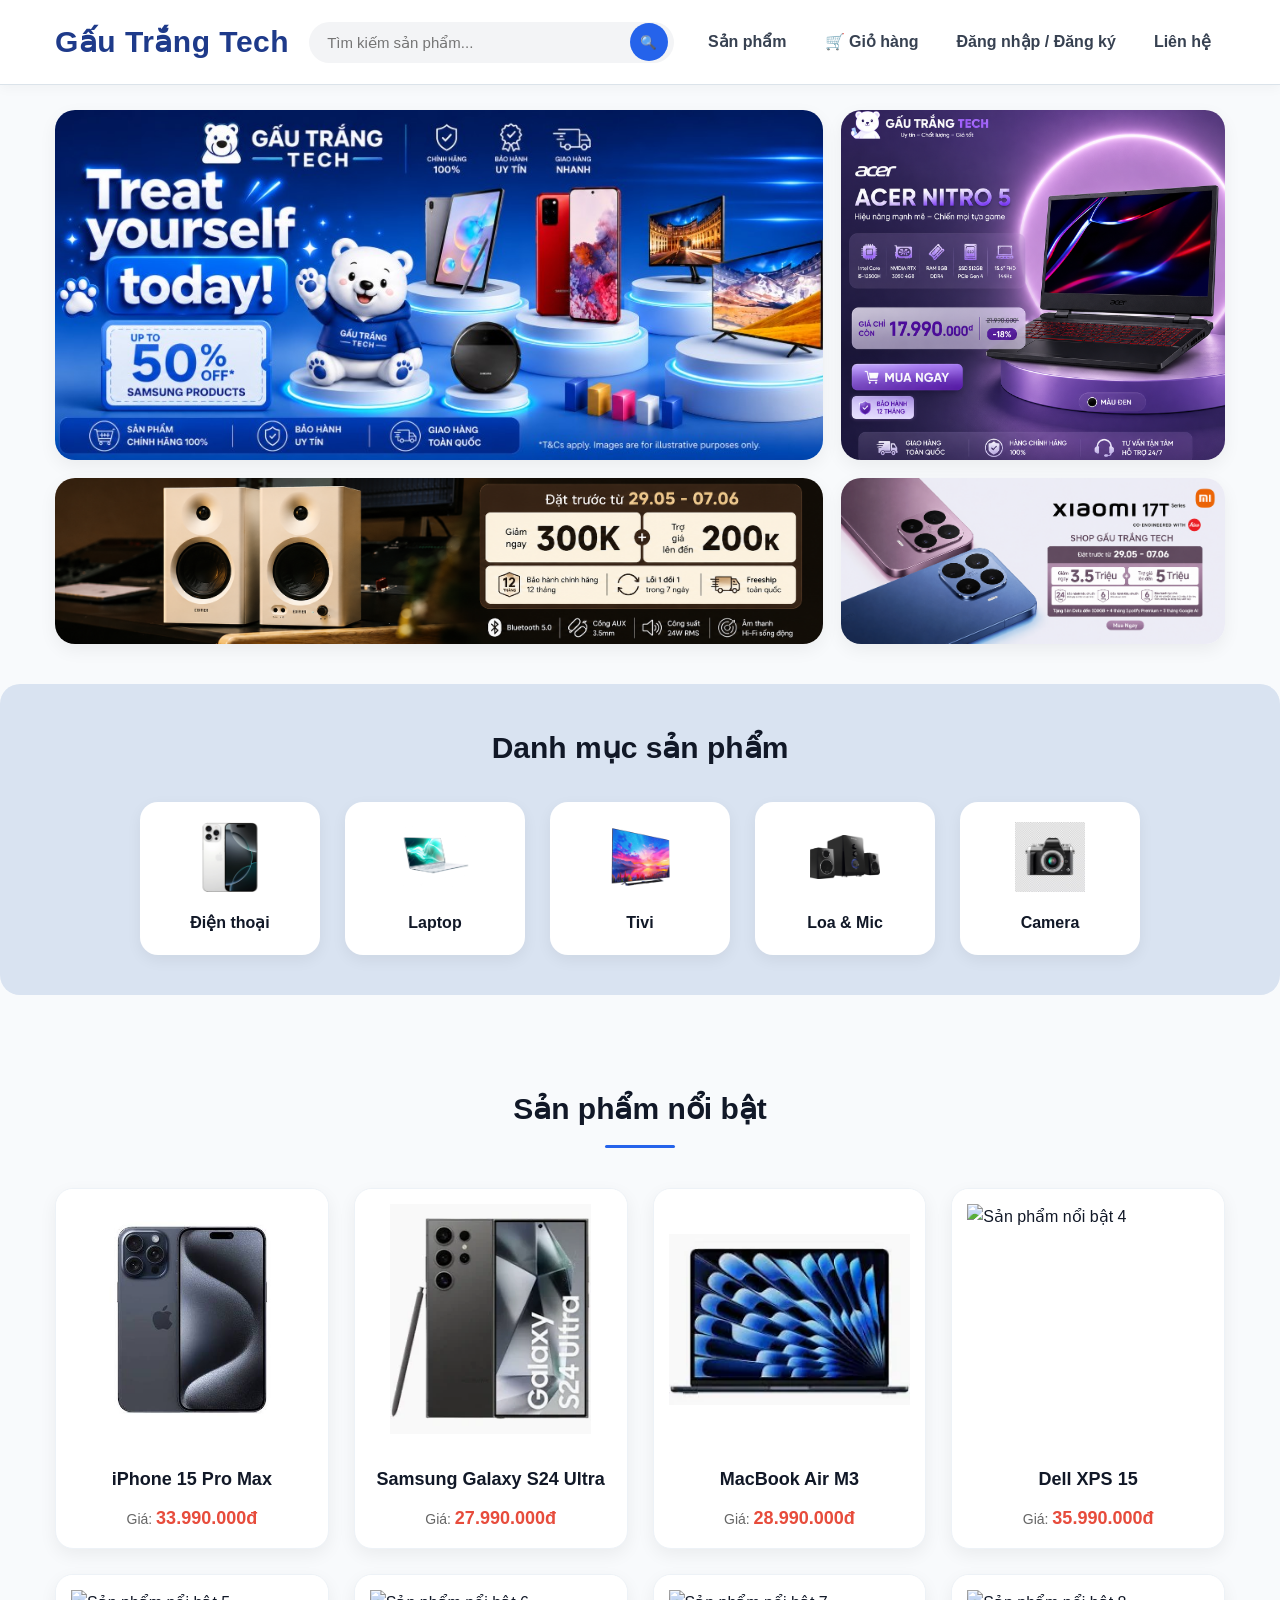
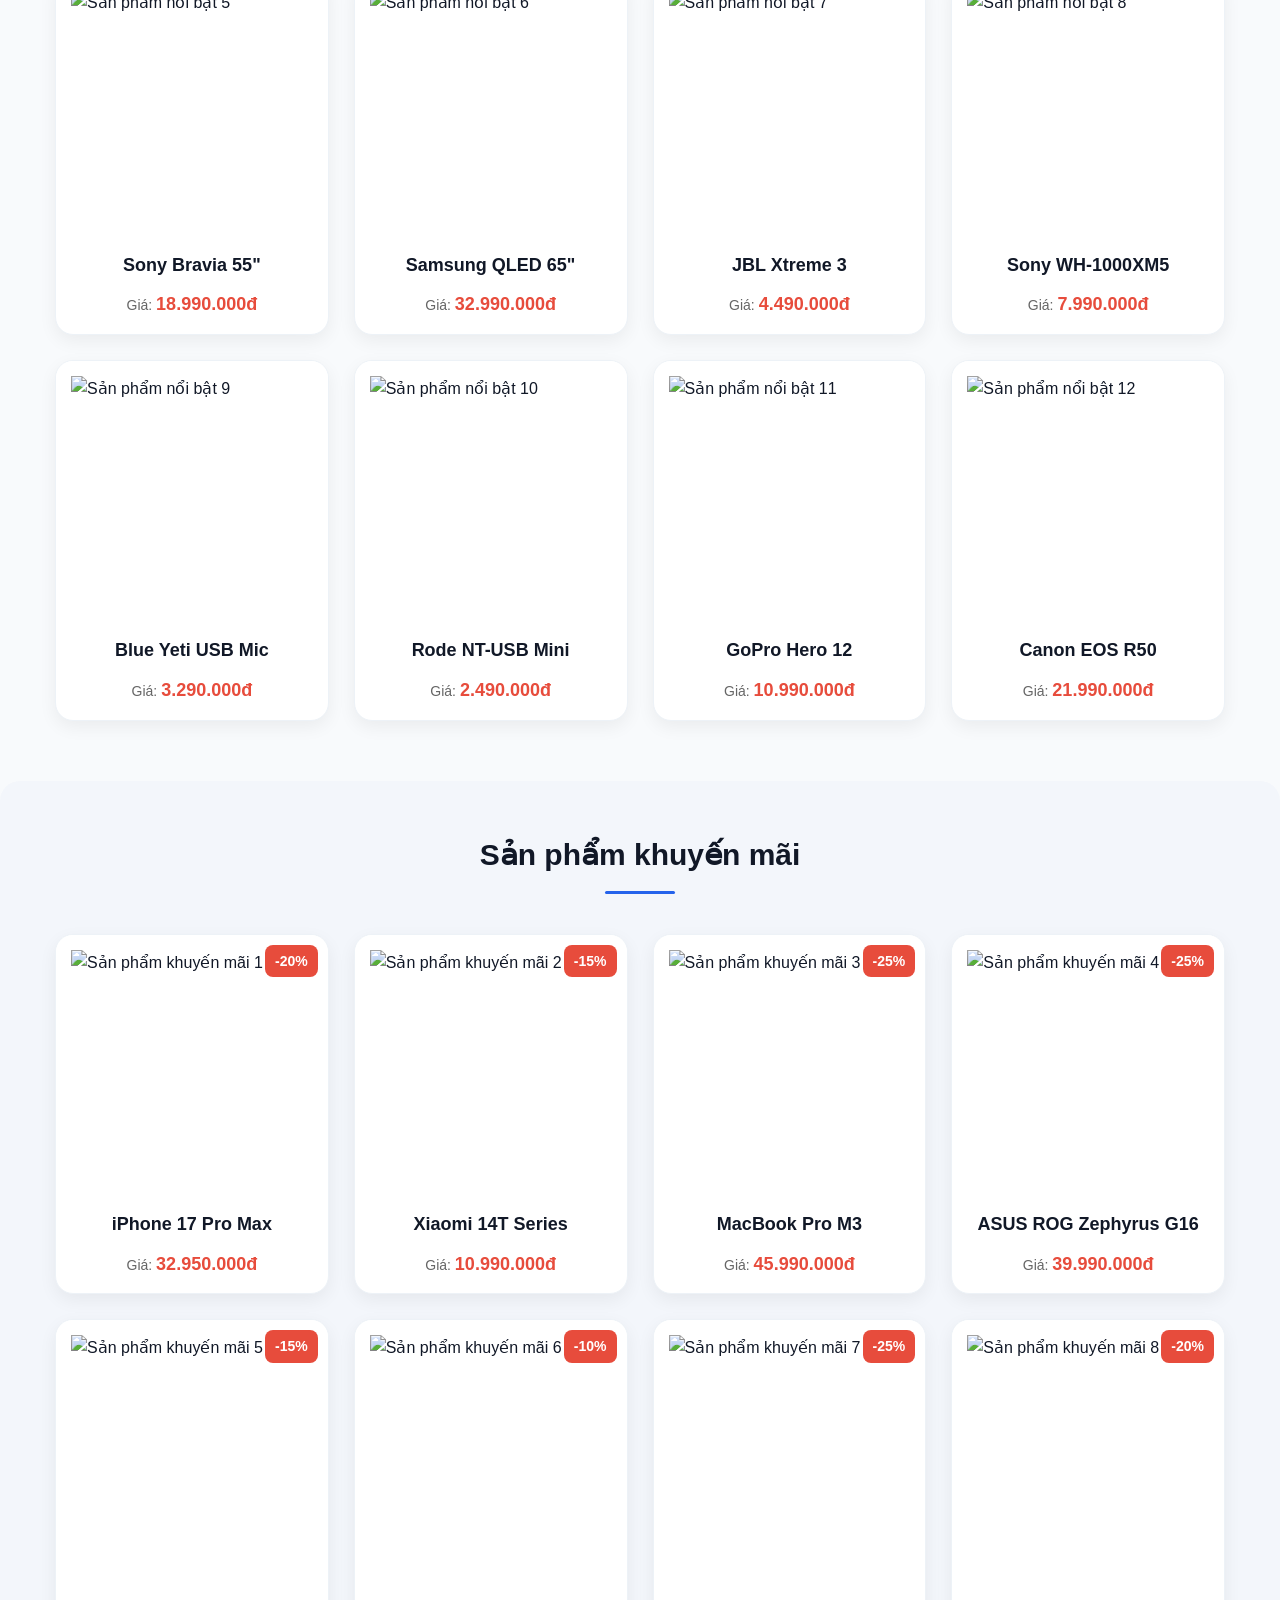
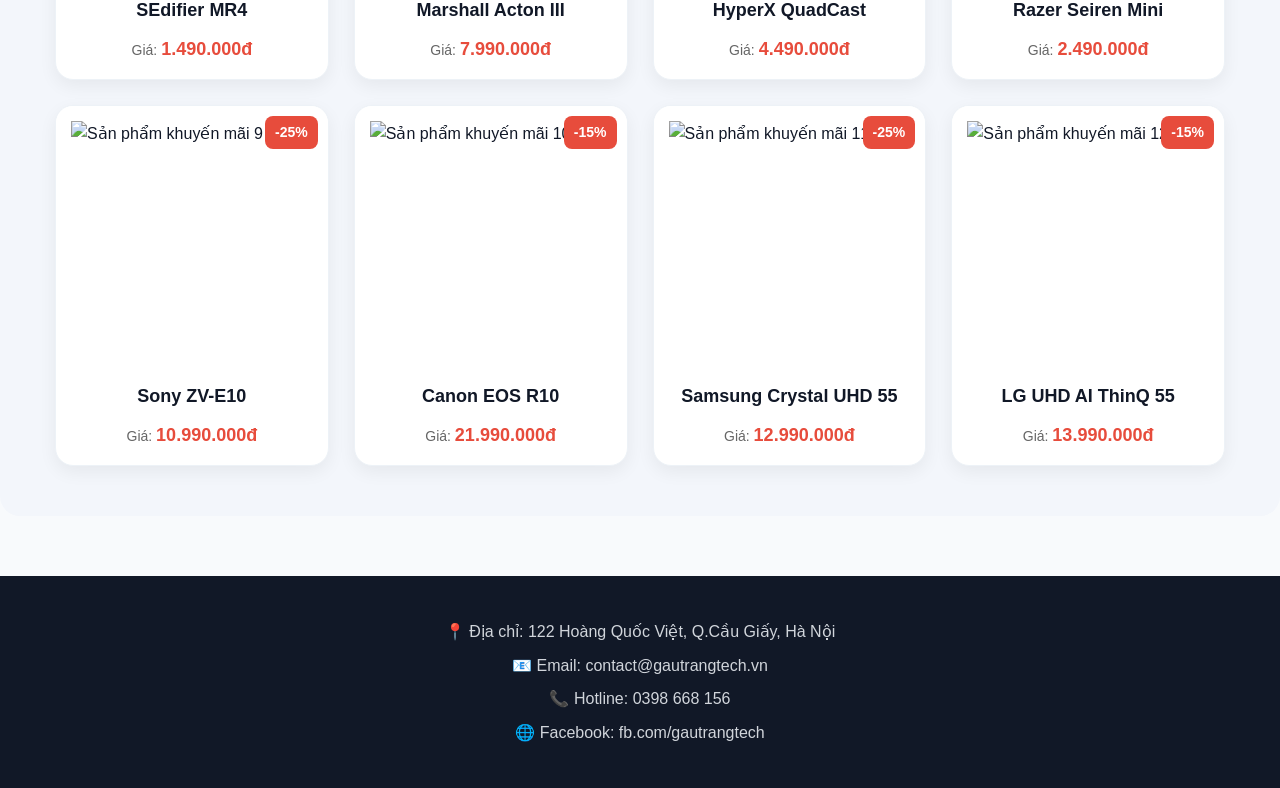
==== commit 89fc9386: "Update products, product detail anh images" ====
--- a/index.html
+++ b/index.html
@@ -69,10 +69,6 @@
         <img src="images/banner8.jpg" alt="Banner 8">
       </a>
 
-      <a href="products.html" class="news-card news-small">
-        <img src="images/banner9.jpg" alt="Banner 9">
-      </a>
-
     </div>
   </div>
 </section>
@@ -148,6 +144,27 @@
           <h3 class="product-name">Sony WH-1000XM5</h3>
           <p class="product-price">Giá: <span>7.990.000đ</span></p>
         </a>
+        <a href="product-detail.html?id=9" class="product-item" data-product-id="9">
+          <img src="images/featured9.jpg" alt="Sản phẩm nổi bật 9">
+          <h3 class="product-name">Blue Yeti USB Mic</h3>
+          <p class="product-price">Giá: <span>3.290.000đ</span></p>
+        </a>
+        <a href="product-detail.html?id=10" class="product-item" data-product-id="10">
+          <img src="images/featured10.jpg" alt="Sản phẩm nổi bật 10">
+          <h3 class="product-name">Rode NT-USB Mini</h3>
+          <p class="product-price">Giá: <span>2.490.000đ</span></p>
+        </a>
+        <a href="product-detail.html?id=11" class="product-item" data-product-id="11">
+          <img src="images/featured11.jpg" alt="Sản phẩm nổi bật 11">
+          <h3 class="product-name">GoPro Hero 12</h3>
+          <p class="product-price">Giá: <span>10.990.000đ</span></p>
+        </a>
+        <a href="product-detail.html?id=12" class="product-item" data-product-id="12">
+          <img src="images/featured12.jpg" alt="Sản phẩm nổi bật 12">
+          <h3 class="product-name">Canon EOS R50</h3>
+          <p class="product-price">Giá: <span>21.990.000đ</span></p>
+        </a>
+
       </div>
     </div>
   </section>
@@ -156,23 +173,77 @@
       <h2>Sản phẩm khuyến mãi</h2>
       <div class="product-grid" id="promoProductsContainer">
         <!-- Backend sẽ render promo products ở đây -->
-        <a href="product-detail.html?id=4" class="product-item" data-product-id="4">
-          <img src="images/camera360.jpg" alt="Sản phẩm khuyến mãi 1">
-          <h3 class="product-name">Camera IP 360 độ 3MP Imou IPC-A32EP</h3>
-          <p class="product-price">Giá: <span>445.000đ</span></p>
+        <a href="product-detail.html?id=13" class="product-item" data-product-id="13">
+          <img src="images/promo1.jpg" alt="Sản phẩm khuyến mãi 1">
+          <h3 class="product-name">iPhone 17 Pro Max</h3>
+          <p class="product-price">Giá: <span>32.950.000đ</span></p>
           <p class="product-discount">-20%</p>
         </a>
-        <a href="product-detail.html?id=5" class="product-item" data-product-id="5">
-          <img src="images/samsunggalaxy.jpg" alt="Sản phẩm khuyến mãi 2">
-          <h3 class="product-name">Samsung Galaxy Z Fold7 12GB 512GB</h3>
-          <p class="product-price">Giá: <span>42.390.000đ</span></p>
-          <p class="product-discount">-15%</p>
-        </a>
-        <a href="product-detail.html?id=6" class="product-item" data-product-id="6">
-          <img src="images/samsungzflip6.jpg" alt="Sản phẩm khuyến mãi 3">
-          <h3 class="product-name">Samsung Galaxy Z Flip6 12GB 256GB</h3>
-          <p class="product-price">Giá: <span>19.990.000đ</span></p>
-          <p class="product-discount">-25%</p>
+        <a href="product-detail.html?id=14" class="product-item" data-product-id="14">
+          <img src="images/promo2.jpg" alt="Sản phẩm khuyến mãi 2">
+          <h3 class="product-name">Xiaomi 14T Series</h3>
+          <p class="product-price">Giá: <span>10.990.000đ</span></p>
+          <p class="product-discount">-15%</p>
+        </a>
+        <a href="product-detail.html?id=23" class="product-item" data-product-id="23">
+          <img src="images/promo3.jpg" alt="Sản phẩm khuyến mãi 3">
+          <h3 class="product-name">MacBook Pro M3</h3>
+          <p class="product-price">Giá: <span>45.990.000đ</span></p>
+          <p class="product-discount">-25%</p>
+        </a>
+        <a href="product-detail.html?id=24" class="product-item" data-product-id="24">
+          <img src="images/promo4.jpg" alt="Sản phẩm khuyến mãi 4">
+          <h3 class="product-name">ASUS ROG Zephyrus G16</h3>
+          <p class="product-price">Giá: <span>39.990.000đ</span></p>
+          <p class="product-discount">-25%</p>
+        </a>
+        <a href="product-detail.html?id=33" class="product-item" data-product-id="33">
+          <img src="images/promo5.jpg" alt="Sản phẩm khuyến mãi 5">
+          <h3 class="product-name">SEdifier MR4</h3>
+          <p class="product-price">Giá: <span>1.490.000đ</span></p>
+          <p class="product-discount">-15%</p>
+        </a>
+        <a href="product-detail.html?id=34" class="product-item" data-product-id="34">
+          <img src="images/promo6.jpg" alt="Sản phẩm khuyến mãi 6">
+          <h3 class="product-name">Marshall Acton III</h3>
+          <p class="product-price">Giá: <span>7.990.000đ</span></p>
+          <p class="product-discount">-10%</p>
+        </a>
+        <a href="product-detail.html?id=43" class="product-item" data-product-id="43">
+          <img src="images/promo7.jpg" alt="Sản phẩm khuyến mãi 7">
+          <h3 class="product-name">HyperX QuadCast</h3>
+          <p class="product-price">Giá: <span>4.490.000đ</span></p>
+          <p class="product-discount">-25%</p>
+        </a>
+        <a href="product-detail.html?id=44" class="product-item" data-product-id="44">
+          <img src="images/promo8.jpg" alt="Sản phẩm khuyến mãi 8">
+          <h3 class="product-name">Razer Seiren Mini</h3>
+          <p class="product-price">Giá: <span>2.490.000đ</span></p>
+          <p class="product-discount">-20%</p>
+        </a>
+        <a href="product-detail.html?id=53" class="product-item" data-product-id="53">
+          <img src="images/promo9.jpg" alt="Sản phẩm khuyến mãi 9">
+          <h3 class="product-name">Sony ZV-E10</h3>
+          <p class="product-price">Giá: <span>10.990.000đ</span></p>
+          <p class="product-discount">-25%</p>
+        </a>
+        <a href="product-detail.html?id=54" class="product-item" data-product-id="54">
+          <img src="images/promo10.jpg" alt="Sản phẩm khuyến mãi 10">
+          <h3 class="product-name">Canon EOS R10</h3>
+          <p class="product-price">Giá: <span>21.990.000đ</span></p>
+          <p class="product-discount">-15%</p>
+        </a>
+        <a href="product-detail.html?id=63" class="product-item" data-product-id="63">
+          <img src="images/promo11.jpg" alt="Sản phẩm khuyến mãi 11">
+          <h3 class="product-name">Samsung Crystal UHD 55</h3>
+          <p class="product-price">Giá: <span>12.990.000đ</span></p>
+          <p class="product-discount">-25%</p>
+        </a>
+        <a href="product-detail.html?id=64" class="product-item" data-product-id="64">
+          <img src="images/promo12.jpg" alt="Sản phẩm khuyến mãi 12">
+          <h3 class="product-name">LG UHD AI ThinQ 55</h3>
+          <p class="product-price">Giá: <span>13.990.000đ</span></p>
+          <p class="product-discount">-15%</p>
         </a>
       </div>
     </div>
--- a/css/style.css
+++ b/css/style.css
@@ -357,8 +357,15 @@
 
 .product-item img{
     width:100%;
-    height:220px;
+    height:260px;
     object-fit:contain;
+    padding:15px;
+    background:#fff;
+    transition:0.3s;
+}
+
+.product-item:hover img{
+    transform:scale(1.05);
 }
 
 .product-item h3{
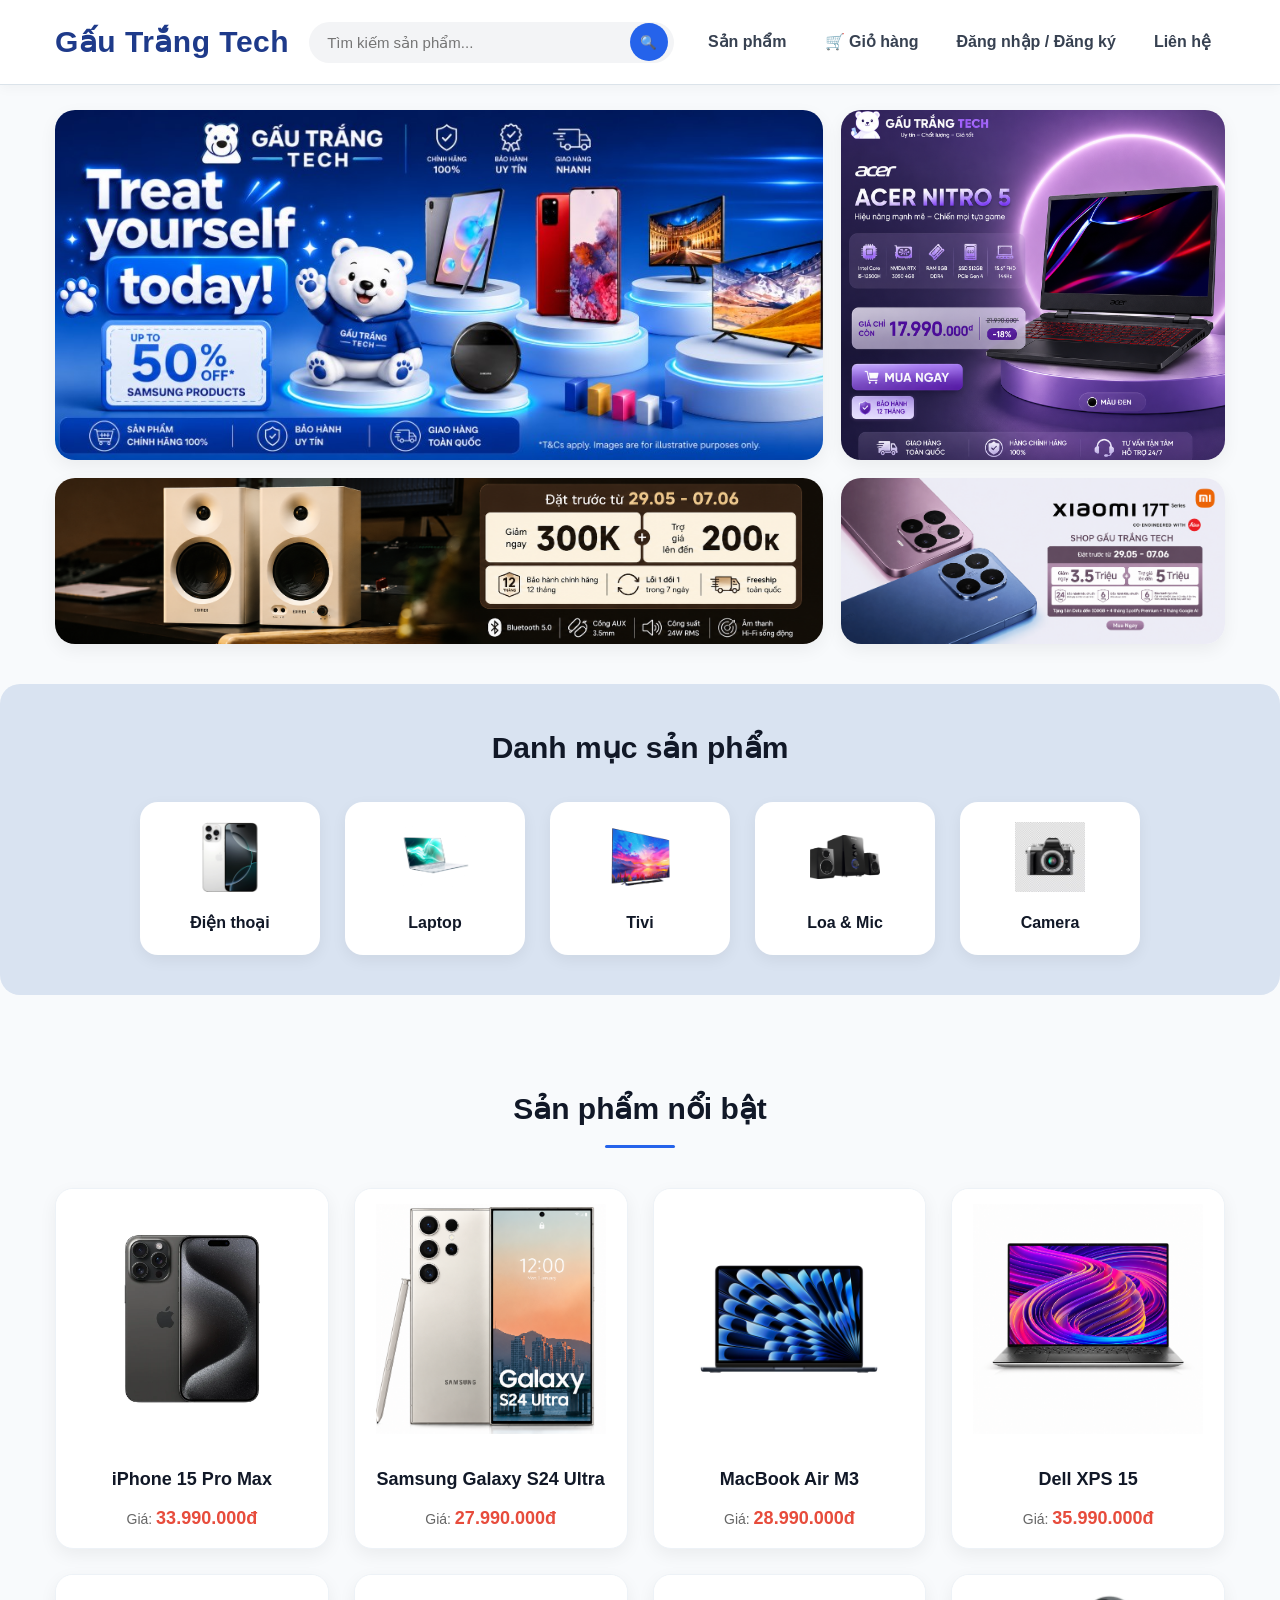
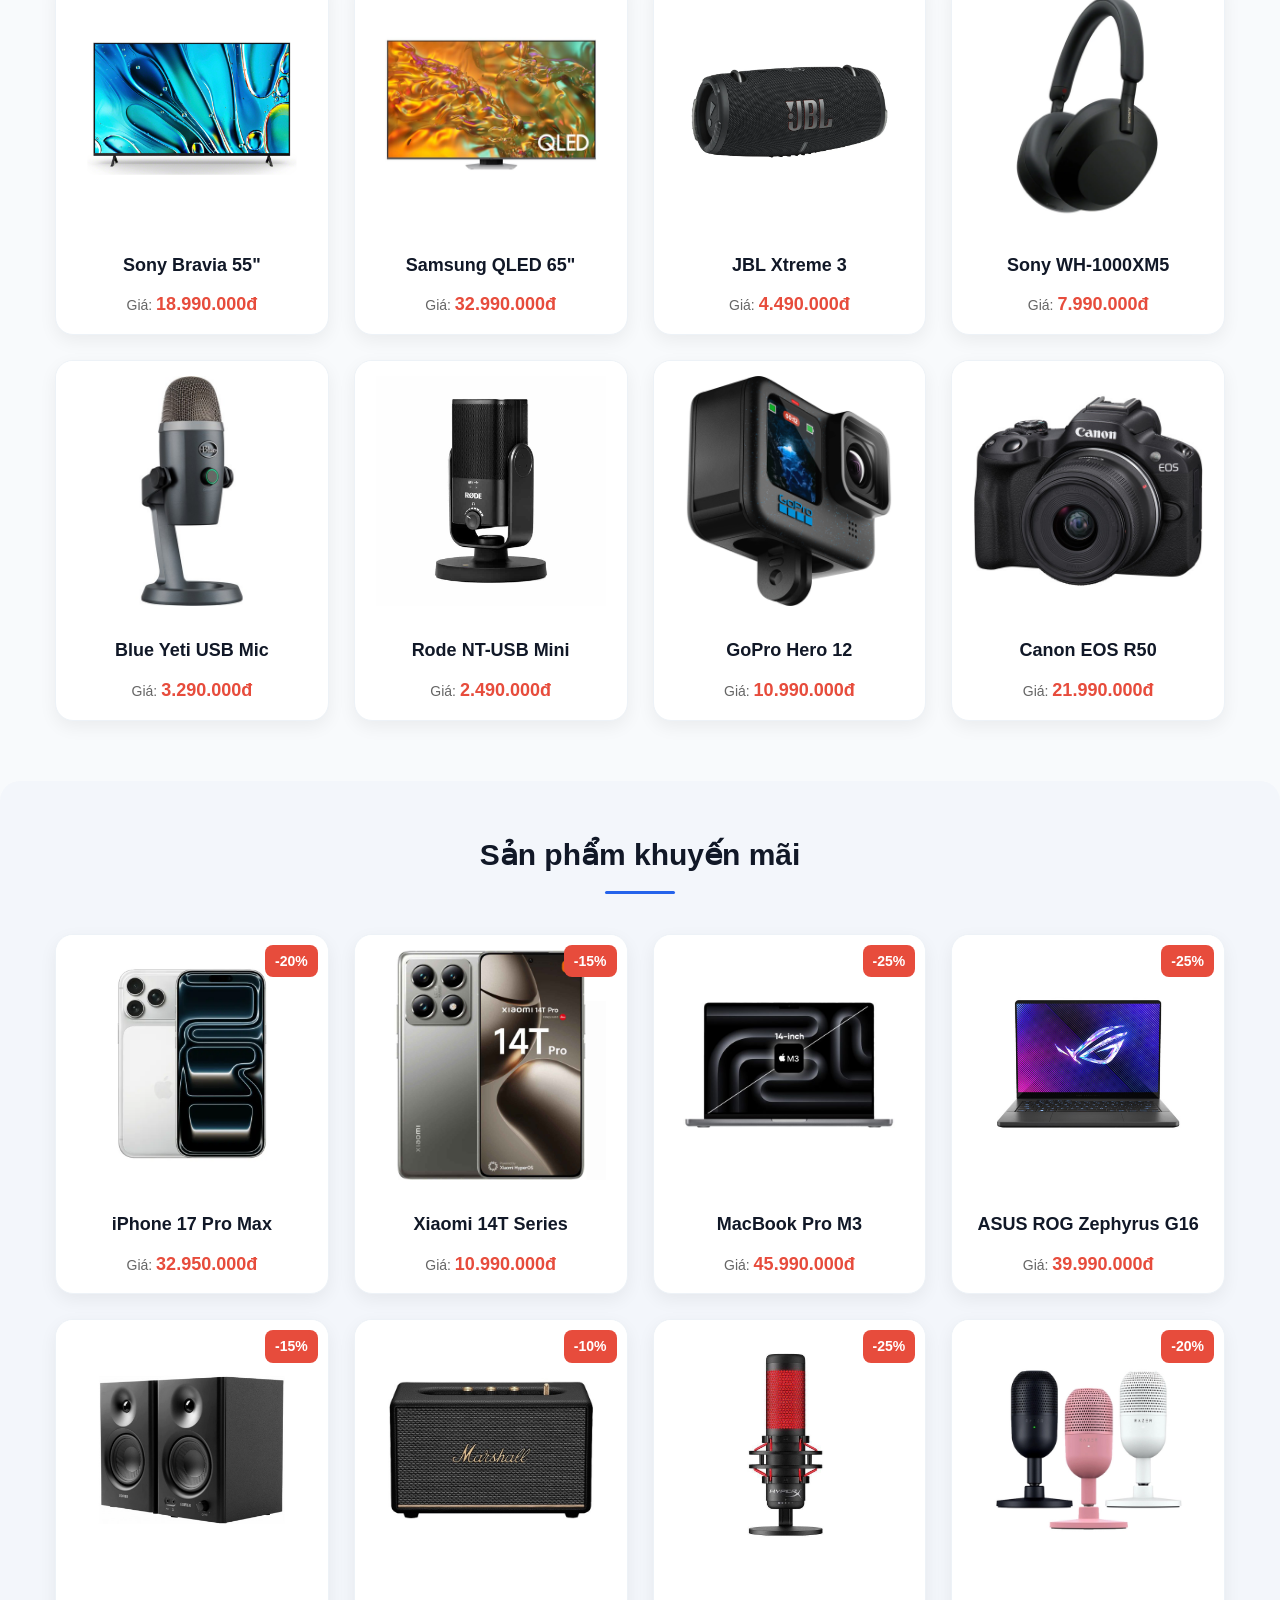
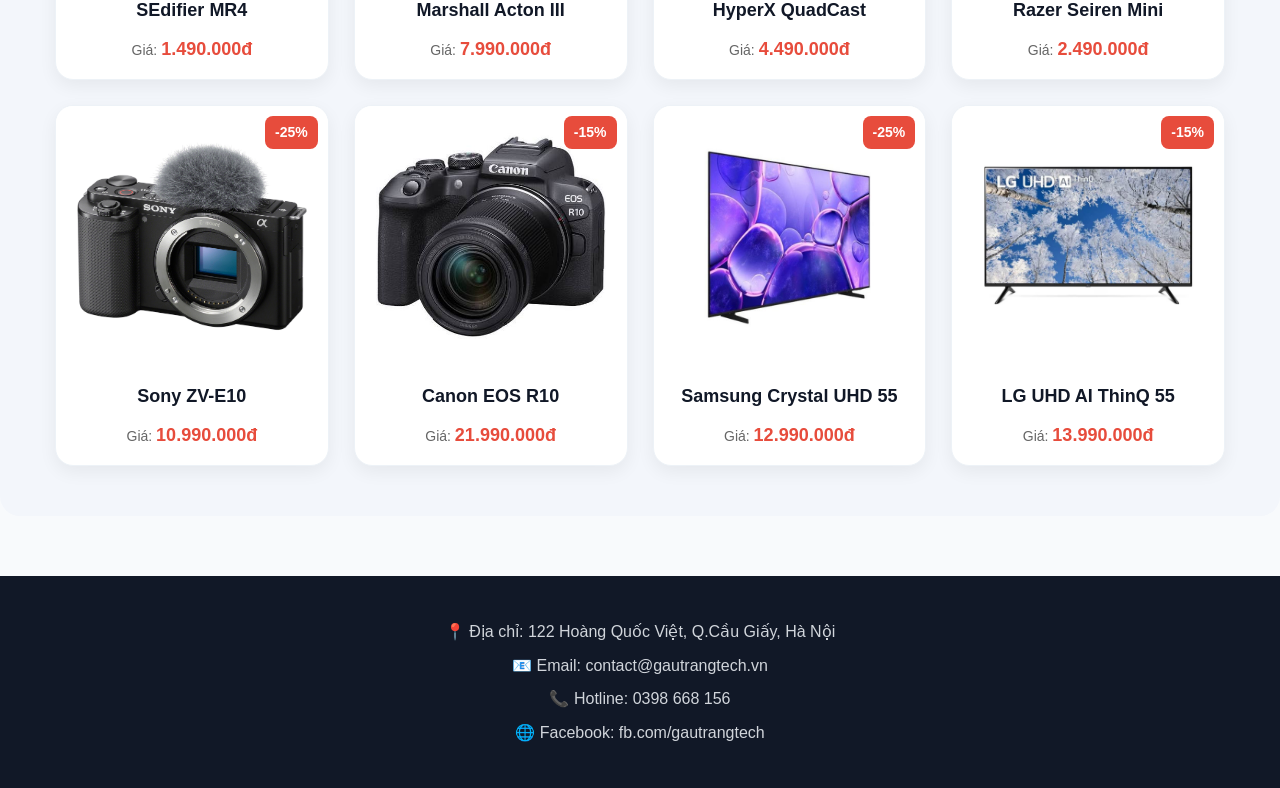
==== commit 8fb49562: "update images css index" ====
--- a/index.html
+++ b/index.html
@@ -34,38 +34,38 @@
     <button class="slider-btn prev">❮</button>
     <button class="slider-btn next">❯</button>
 
-    <a href="products.html">
-        <img src="images/banner1.jpg" class="slide active" alt="Banner 1">
-    </a>
-
-    <a href="products.html">
-        <img src="images/banner2.jpg" class="slide" alt="Banner 2">
-    </a>
-
-    <a href="products.html">
-        <img src="images/banner3.jpg" class="slide" alt="Banner 3">
-    </a>
-
-    <a href="products.html">
-        <img src="images/banner4.jpg" class="slide" alt="Banner 4">
-    </a>
-
-    <a href="products.html">
-        <img src="images/banner5.jpg" class="slide" alt="Banner 5">
-    </a>
+      <a href="products.html" class="slide active">
+       <img src="images/banner1.jpg" alt="Banner 1">
+      </a>
+
+      <a href="product-detail.html?id=15" class="slide">
+        <img src="images/banner2.jpg" alt="Banner 2">
+      </a>
+
+      <a href="product-detail.html?id=13" class="slide">
+        <img src="images/banner3.jpg" alt="Banner 3">
+      </a>
+
+      <a href="product-detail.html?id=14" class="slide">
+        <img src="images/banner4.jpg" alt="Banner 4">
+      </a>
+
+      <a href="product-detail.html?id=16" class="slide">
+        <img src="images/banner5.jpg" alt="Banner 5">
+      </a>
 
 </div>
 
       <!-- Banner nhỏ -->
-      <a href="products.html" class="news-card news-tall">
+      <a href="product-detail.html?id=27" class="news-card news-tall">
         <img src="images/banner6.jpg" alt="Banner 6">
       </a>
 
-      <a href="products.html" class="news-card news-small">
+      <a href="product-detail.html?id=33" class="news-card news-small">
         <img src="images/banner7.jpg" alt="Banner 7">
       </a>
 
-      <a href="products.html" class="news-card news-small">
+      <a href="product-detail.html?id=16" class="news-card news-small">
         <img src="images/banner8.jpg" alt="Banner 8">
       </a>
 
--- a/css/style.css
+++ b/css/style.css
@@ -140,31 +140,34 @@
 }
 
 /* Slider */
+/* Slider */
 .slider a{
-    position:absolute;
-    width:100%;
-    height:100%;
-    top:0;
-    left:0;
-}
-
-.slide{
     position:absolute;
     top:0;
     left:0;
+
     width:100%;
     height:100%;
 
-    object-fit:cover;
-
     opacity:0;
     transition:opacity .8s ease;
-}
-
-.slide.active{
+
+    display:block;
+    z-index:1;
+}
+
+.slider a.active{
     opacity:1;
-}
-
+    z-index:2;
+}
+
+.slider a img{
+    width:100%;
+    height:100%;
+
+    object-fit:cover;
+    display:block;
+}
 .slider-btn{
     position:absolute;
     top:50%;
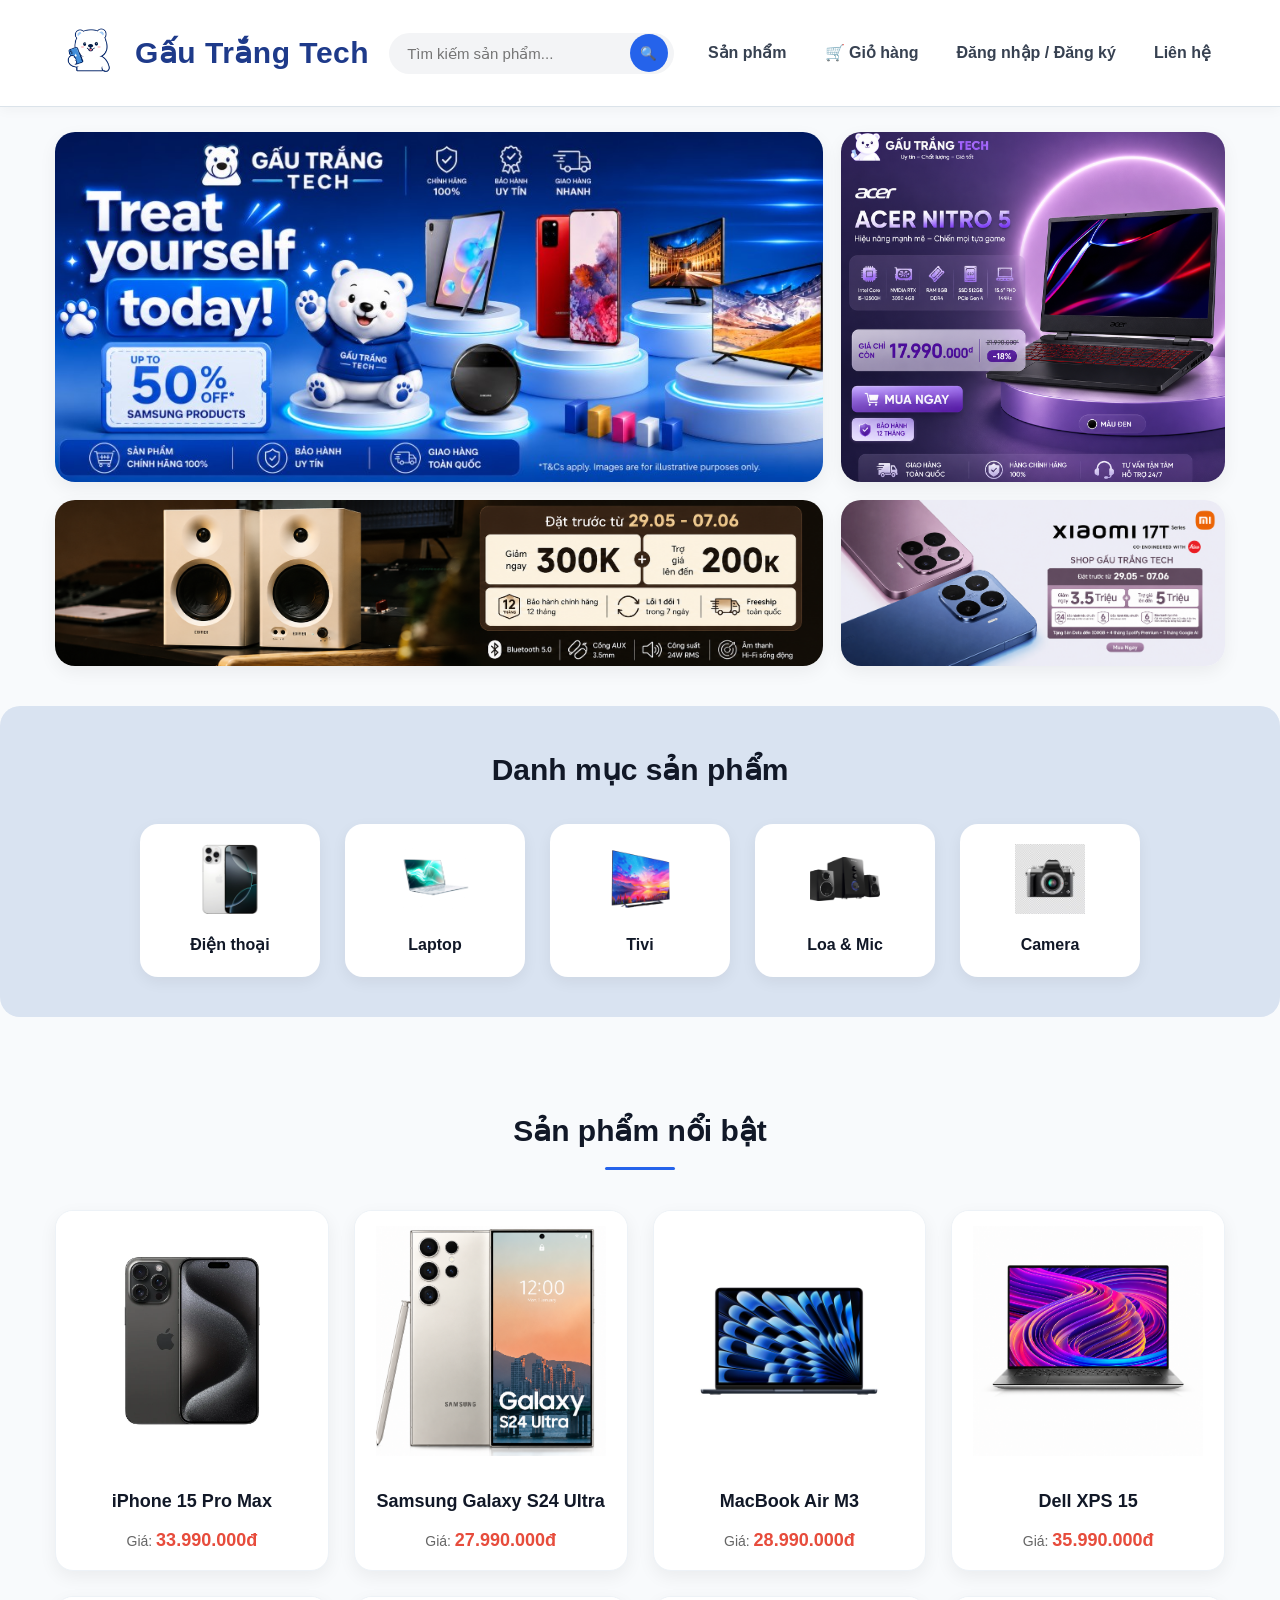
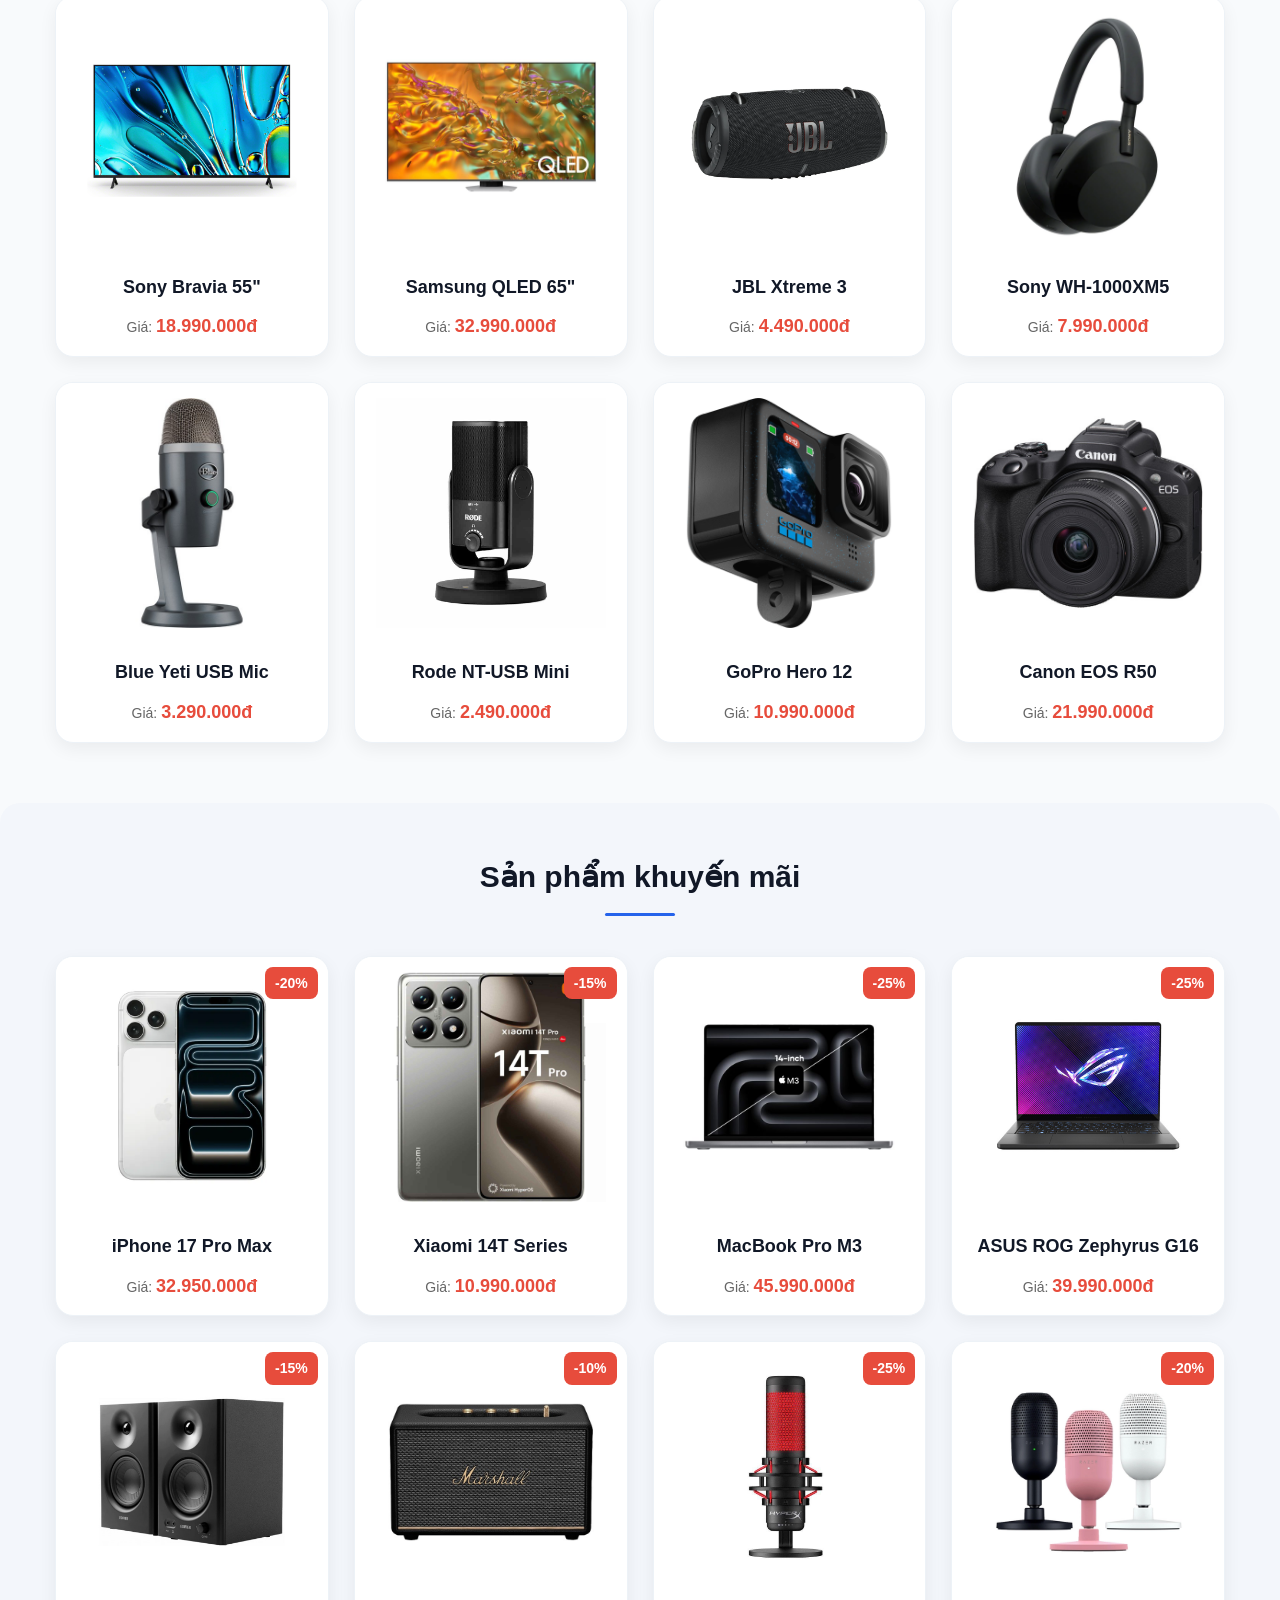
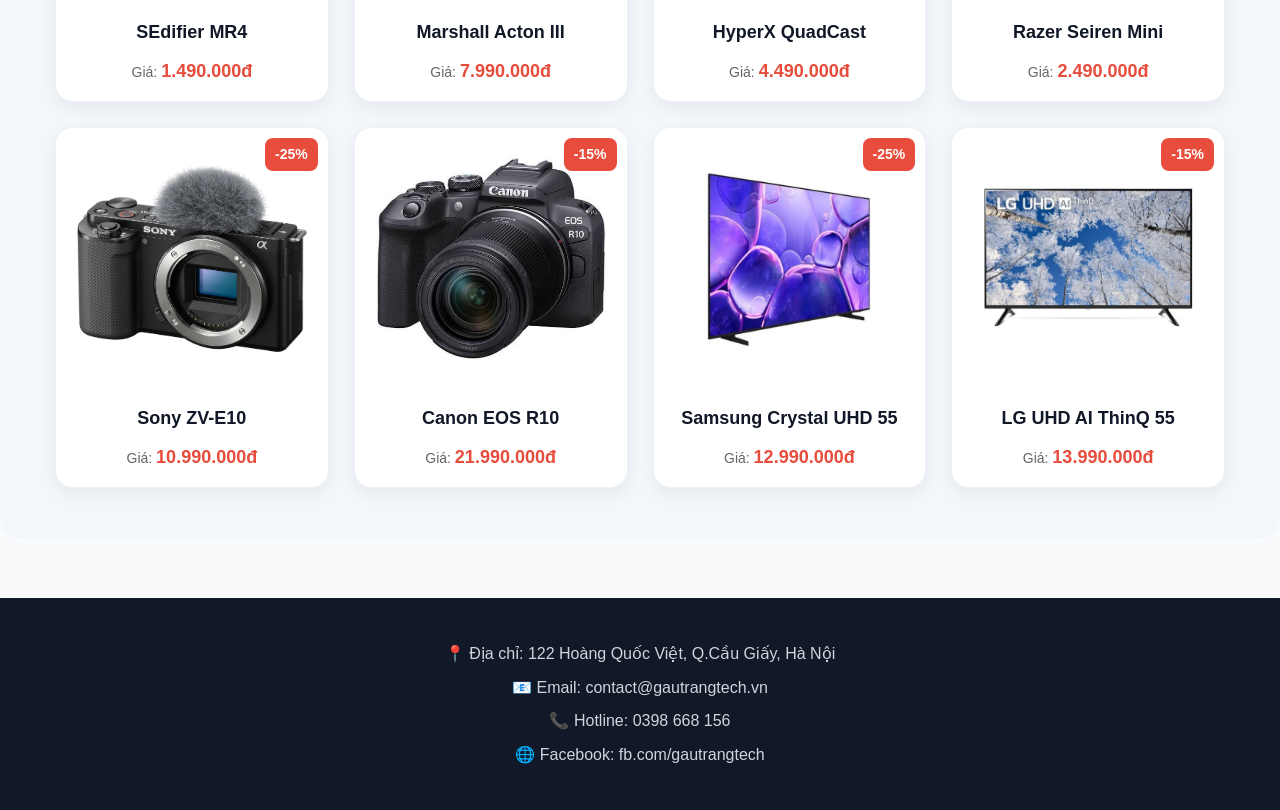
==== commit 65bb2ab2: "update UI and add logo" ====
--- a/index.html
+++ b/index.html
@@ -10,7 +10,10 @@
   <header>
     <div class="container header-container">
       <div class="logo">
-        <a href="index.html">Gấu Trắng Tech</a>
+        <a href="index.html">
+          <img src="images/bear-logo.png" alt="Gấu Trắng Tech">
+          <span>Gấu Trắng Tech</span>
+        </a>
       </div>
       <div class="search-box">
         <input type="text" placeholder="Tìm kiếm sản phẩm..." id="searchInput">
--- a/css/style.css
+++ b/css/style.css
@@ -39,15 +39,26 @@
 }
 
 .logo a{
-    text-decoration: none;
+    display:flex;
+    align-items:center;
+    gap:10px;
+    text-decoration:none;
     font-size:30px;
     font-weight:700;
     color:#1e3a8a;
     letter-spacing:.5px;
     white-space:nowrap;
 }
+
 .logo a:hover{
-    color: #2563eb;
+    color:#2563eb;
+}
+
+.logo img{
+    width:70px;
+    height:70px;
+    object-fit:contain;
+    flex-shrink:0;
 }
 
 .search-box{
